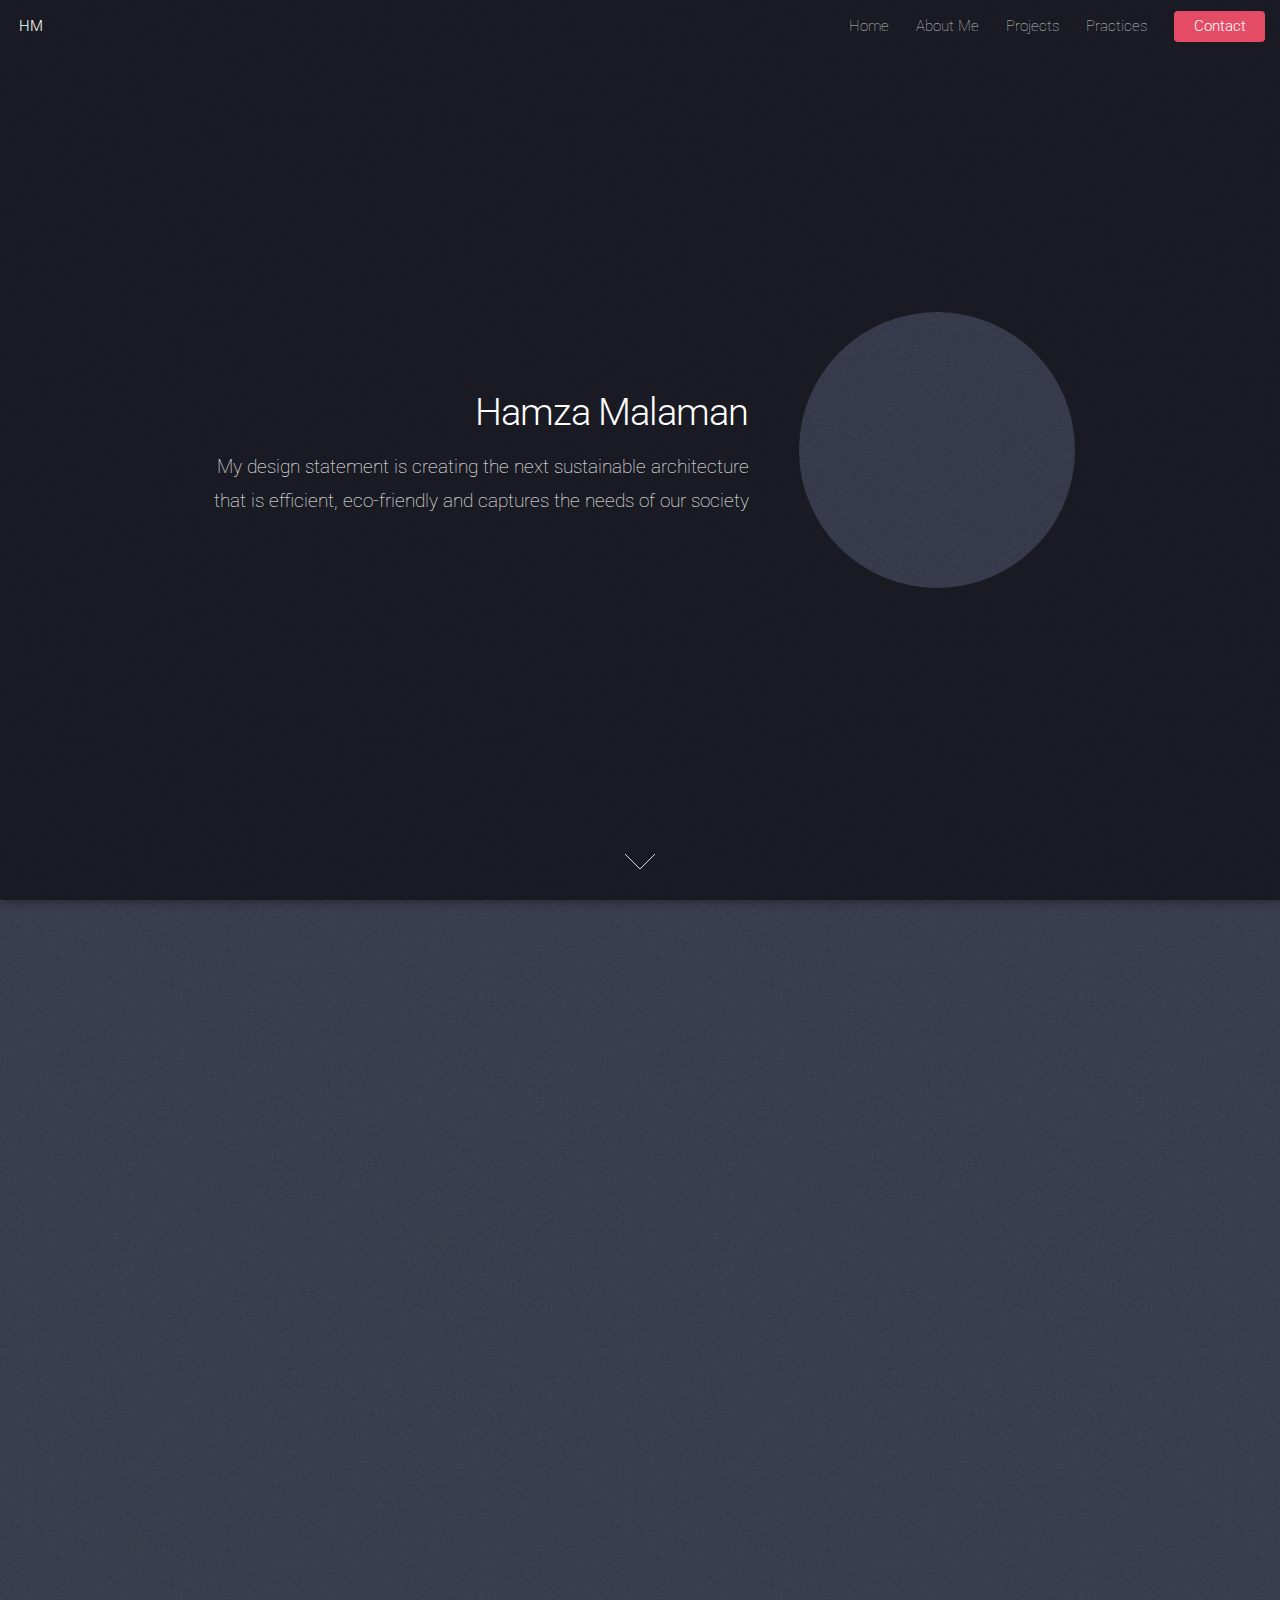
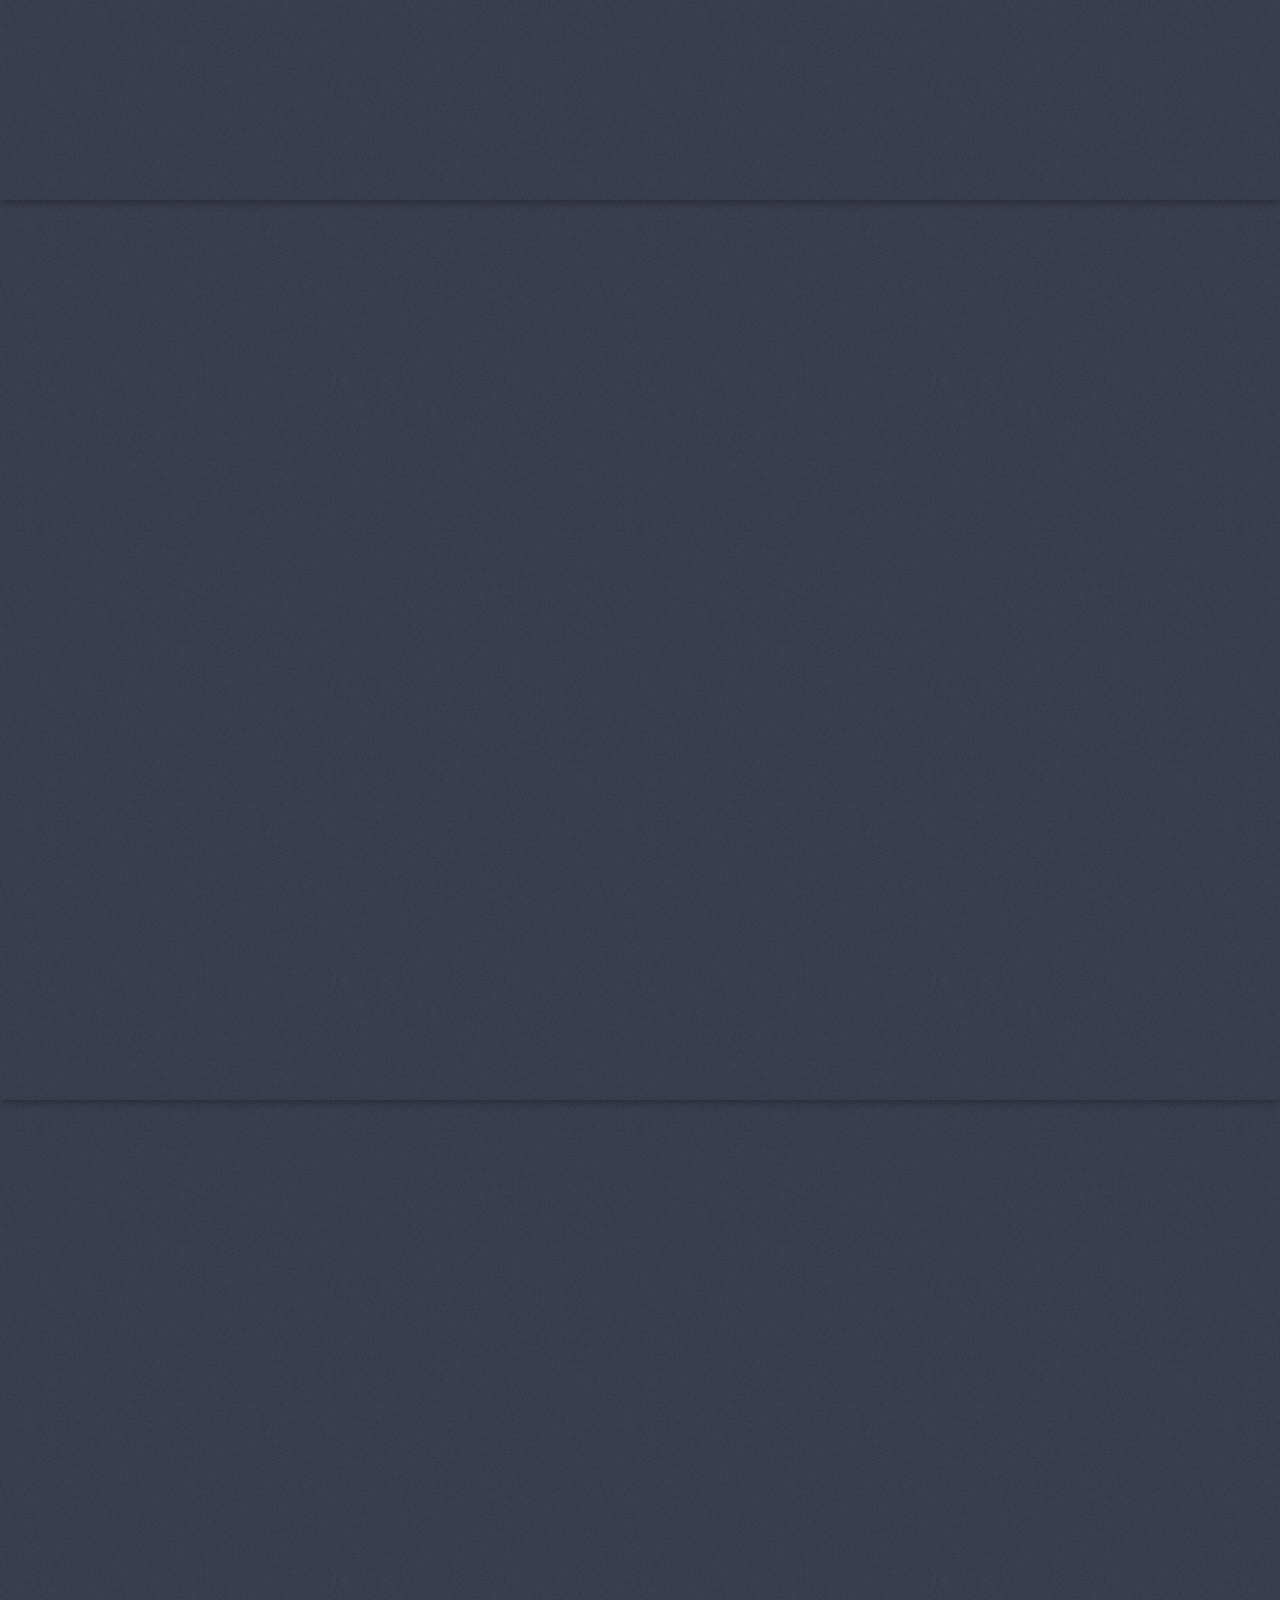
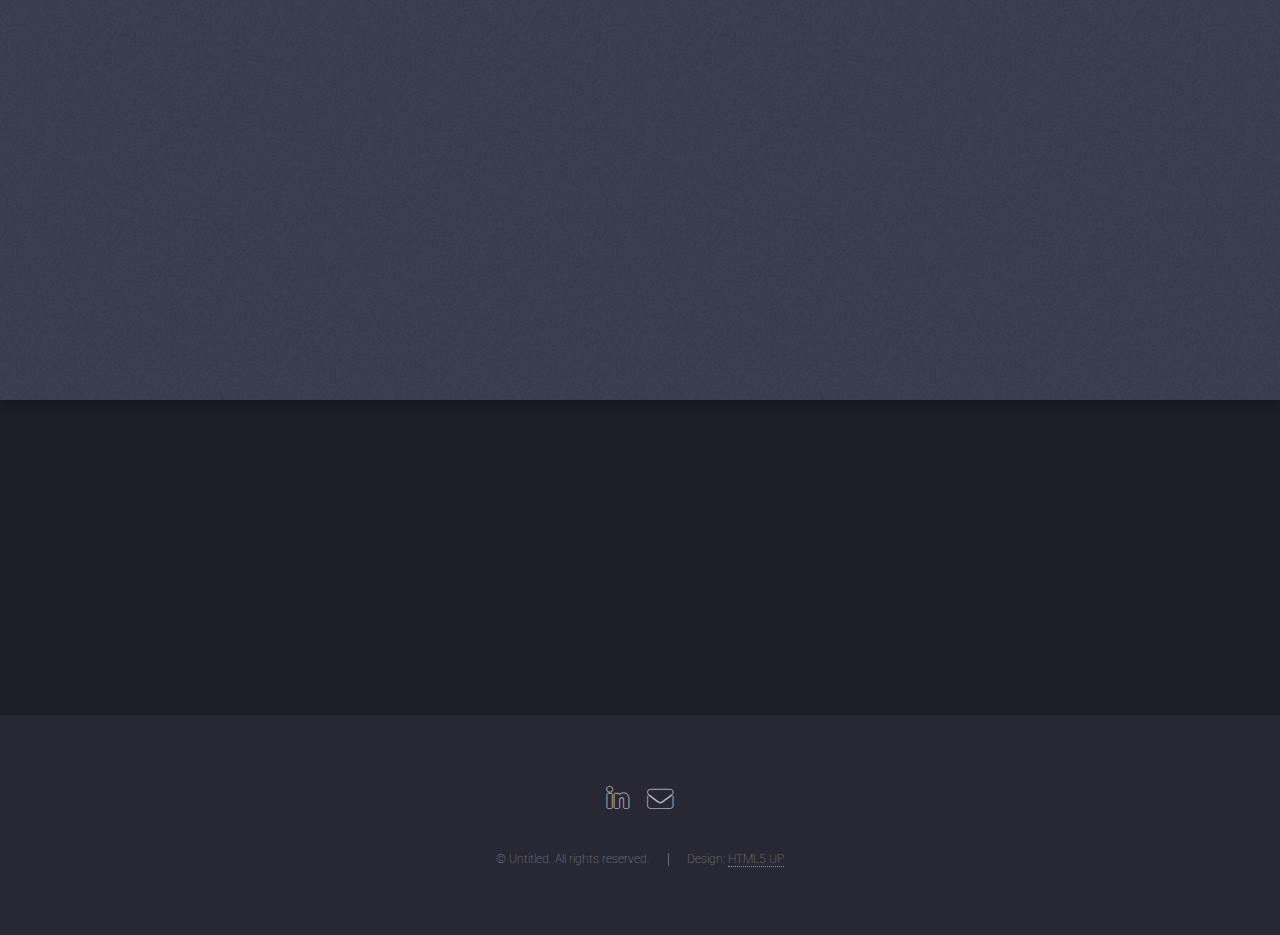
==== index.html @ 38d850c9 "Update index.html" ====
<!DOCTYPE HTML>
<!--
	Landed by HTML5 UP
	html5up.net | @ajlkn
	Free for personal and commercial use under the CCA 3.0 license (html5up.net/license)
-->
<html>
	<head>
		<title>Hamza Malaman Portfolio</title>
		<meta charset="utf-8" />
		<meta name="viewport" content="width=device-width, initial-scale=1, user-scalable=no" />
		<link rel="stylesheet" href="assets/css/main.css" />
		<noscript><link rel="stylesheet" href="assets/css/noscript.css" /></noscript>
	</head>
	<body class="is-preload landing">
		<div id="page-wrapper">

			<!-- Header -->
				<header id="header">
					<h1 id="logo"><a href="index.html">HM</</a></h1>
					<nav id="nav">
						<ul>
							<li><a href="index.html">Home</a></li>
							<li><a href="aboutme.html">About Me</a></li>
							<li>
								<a href="projects.html">Projects</a>
								<ul>
									<li><a href="left-sidebar.html">Zibi - Albert Island</a></li>
									<li><a href="right-sidebar.html">NCC - Farm house</a></li>
									<li><a href="no-sidebar.html">Sable Island - Retrofit</a></li>
								</ul>
							</li>
							<li>
								<a href="#three">Practices</a>
								<ul>
									<li>
										<a href="Visualisation">3D-Visualisation</a>
										<ul>
											<li><a href="#">Option 1</a></li>
											<li><a href="#">Option 2</a></li>
											<li><a href="#">Option 3</a></li>
											<li><a href="#">Option 4</a></li>
										</ul>
									</li>
									<li><a href="Scheduling">4D-Scheduling</a></li>
									<li><a href="Estimating">5D-Estimating</a></li>
									<li><a href="Sustainability">6D-Sustainability</a></li>
									<li><a href="Asset Management">7D-Asset Management</a></li>
								</ul>
							</li>
							<li><a href="#" class="button primary">Contact</a></li>
						</ul>
					</nav>
				</header>

			<!-- Banner -->
				<section id="banner">
					<span class="image"><img src="images/johnson-wang-unsplash.jpg" alt="" /></span>
					<div class="content">
						<header>
							<h2>Hamza Malaman</h2>
							<p>My design statement is creating the next sustainable architecture <br /> that is efficient, eco-friendly and captures the needs of our society</p>
						</header>
						<span class="image"><img src="images/home/johnson-wang-unsplash.jpg" alt="" /></span>
					</div>
					<a href="#one" class="goto-next scrolly">Next</a>
				</section>

			<!-- One -->
				<section id="one" class="spotlight style1 bottom">
					<span class="image fit main"><img src="images/home/lee-campbell.jpg" alt="" /></span>
					<div class="content">
						<div class="container">
							<div class="row">
								<div class="col-4 col-12-medium">
									<header>
										<h2>About Me</h2>
									</header>
								</div>
								<div class="col-4 col-12-medium">
									<p align="justify">My passion and creativity over the past five years taught me to discover much about the design process and architecture. I learned some of these abilities from architecture, such as solving problems, thinking through details, and design.
									</p>
								</div>
								<div class="col-4 col-12-medium">
									<p align="justify">My objectives are to obtain a position where I can use my skills to build experience, provide assistance, and use my interpersonal skills for the advancement of communication.
									</p>
									<ul class="actions">
									<li><a href="aboutme.html" class="button">Learn More</a></li>
									</ul>
								</div>
							</div>
						</div>
					</div>
					<a href="#two" class="goto-next scrolly">Next</a>
				</section>

			<!-- Two -->
				<section id="two" class="spotlight style4 right">
					<span class="image fit main"><img src="images/projects/farmhouse/picture1.jpg" alt="" /></span>
					<div class="content">
						<header>
							<h2>Projects</h2>
						</header>
						<p>This section will have academic and professional projects<br >

						Zibi - Albert Island / 
						NCC - Farm house / 
						Sable Island - Retrofit
						</p>
						<ul class="actions">
							<li><a href="projects.html" class="button">Learn More</a></li>
						</ul>
					</div>
					<a href="#three" class="goto-next scrolly">Next</a>
				</section>

			<!-- Three -->
				<section id="three" class="spotlight style3 left">
					<span class="image fit main bottom"><img src="images/projects/zibiproject/16.jpg" alt="" /></span>
					<div class="content">
						<header>
							<h2>Practices</h2>
							<p>Many different programs have data transfer eachother, the point is to know which data works with which software</p>
						</header>
						<p>In the practise section, you can find the exercise that i gained my ability for construction industry</p>
						<ul class="actions">
							<li><a href="practise.html" class="button">Learn More</a></li>
						</ul>
					</div>
					<a href="#four" class="goto-next scrolly">Next</a>
				</section>

			<!-- Four -->
				<section id="four" class="wrapper style1 special fade-up">
					<div class="container">
						<header class="major">
							<h2>Contact</h2>
							<p>Please keep in touch with me if you have any question or comment</p>
					</div>
				</section>

			<!-- Footer -->
				<footer id="footer">
					<ul class="icons">
						<li><a href="https://ca.linkedin.com/in/hamzamalaman" class="icon brands alt fa-linkedin-in"><span class="label">LinkedIn</span></a></li>
						<li><a href="#" class="icon solid alt fa-envelope"><span class="label">Email</span></a></li>
					</ul>
					<ul class="copyright">
						<li>&copy; Untitled. All rights reserved.</li><li>Design: <a href="http://html5up.net">HTML5 UP</a></li>
					</ul>
				</footer>

		</div>

		<!-- Scripts -->
			<script src="assets/js/jquery.min.js"></script>
			<script src="assets/js/jquery.scrolly.min.js"></script>
			<script src="assets/js/jquery.dropotron.min.js"></script>
			<script src="assets/js/jquery.scrollex.min.js"></script>
			<script src="assets/js/browser.min.js"></script>
			<script src="assets/js/breakpoints.min.js"></script>
			<script src="assets/js/util.js"></script>
			<script src="assets/js/main.js"></script>

	</body>
</html>
---- assets/css/main.css ----
@import url("fontawesome-all.min.css");
@import url("https://fonts.googleapis.com/css?family=Roboto:100,300,100italic,300italic");

/*
	Landed by HTML5 UP
	html5up.net | @ajlkn
	Free for personal and commercial use under the CCA 3.0 license (html5up.net/license)
*/

html, body, div, span, applet, object,
iframe, h1, h2, h3, h4, h5, h6, p, blockquote,
pre, a, abbr, acronym, address, big, cite,
code, del, dfn, em, img, ins, kbd, q, s, samp,
small, strike, strong, sub, sup, tt, var, b,
u, i, center, dl, dt, dd, ol, ul, li, fieldset,
form, label, legend, table, caption, tbody,
tfoot, thead, tr, th, td, article, aside,
canvas, details, embed, figure, figcaption,
footer, header, hgroup, menu, nav, output, ruby,
section, summary, time, mark, audio, video {
	margin: 0;
	padding: 0;
	border: 0;
	font-size: 100%;
	font: inherit;
	vertical-align: baseline;}

article, aside, details, figcaption, figure,
footer, header, hgroup, menu, nav, section {
	display: block;}

body {
	line-height: 1;
}

ol, ul {
	list-style: none;
}

blockquote, q {
	quotes: none;
}

	blockquote:before, blockquote:after, q:before, q:after {
		content: '';
		content: none;
	}

table {
	border-collapse: collapse;
	border-spacing: 0;
}

body {
	-webkit-text-size-adjust: none;
}

mark {
	background-color: transparent;
	color: inherit;
}

input::-moz-focus-inner {
	border: 0;
	padding: 0;
}

input, select, textarea {
	-moz-appearance: none;
	-webkit-appearance: none;
	-ms-appearance: none;
	appearance: none;
}

/* Basic */

	html {
		box-sizing: border-box;
	}

	*, *:before, *:after {
		box-sizing: inherit;
	}

	html, body {
		background: #1c1d26;
	}

	body.is-preload *, body.is-preload *:before, body.is-preload *:after {
		-moz-animation: none !important;
		-webkit-animation: none !important;
		-ms-animation: none !important;
		animation: none !important;
		-moz-transition: none !important;
		-webkit-transition: none !important;
		-ms-transition: none !important;
		transition: none !important;
	}

	body, input, select, textarea {
		color: rgba(255, 255, 255, 0.75);
		font-family: "Roboto", Helvetica, sans-serif;
		font-size: 15pt;
		font-weight: 100;
		line-height: 1.75em;
	}

	a {
		-moz-transition: border-color 0.2s ease-in-out, color 0.2s ease-in-out;
		-webkit-transition: border-color 0.2s ease-in-out, color 0.2s ease-in-out;
		-ms-transition: border-color 0.2s ease-in-out, color 0.2s ease-in-out;
		transition: border-color 0.2s ease-in-out, color 0.2s ease-in-out;
		border-bottom: dotted 1px;
		color: #e44c65;
		text-decoration: none;
	}

		a:hover {
			color: #e44c65 !important;
			border-bottom-color: transparent;
		}

	strong, b {
		color: #ffffff;
		font-weight: 300;
	}

	em, i {
		font-style: italic;
	}

	p {
		margin: 0 0 2em 0;
	}

	h1, h2, h3, h4, h5, h6 {
		color: #ffffff;
		font-weight: 300;
		line-height: 1em;
		margin: 0 0 1em 0;
	}

		h1 a, h2 a, h3 a, h4 a, h5 a, h6 a {
			color: inherit;
			border: 0;
		}

	h2 {
		font-size: 2em;
		line-height: 1.5em;
		letter-spacing: -0.025em;
	}

	h3 {
		font-size: 1.35em;
		line-height: 1.5em;
	}

	h4 {
		font-size: 1.1em;
		line-height: 1.5em;
	}

	h5 {
		font-size: 0.9em;
		line-height: 1.5em;
	}

	h6 {
		font-size: 0.7em;
		line-height: 1.5em;
	}

	sub {
		font-size: 0.8em;
		position: relative;
		top: 0.5em;
	}

	sup {
		font-size: 0.8em;
		position: relative;
		top: -0.5em;
	}

	hr {
		border: 0;
		border-bottom: solid 1px rgba(255, 255, 255, 0.3);
		margin: 3em 0;
	}

		hr.major {
			margin: 4em 0;
		}

	blockquote {
		border-left: solid 4px rgba(255, 255, 255, 0.3);
		font-style: italic;
		margin: 0 0 2em 0;
		padding: 0.5em 0 0.5em 2em;
	}

	code {
		background: rgba(255, 255, 255, 0.075);
		border-radius: 4px;
		font-family: "Courier New", monospace;
		font-size: 0.9em;
		margin: 0 0.25em;
		padding: 0.25em 0.65em;
	}

	pre {
		-webkit-overflow-scrolling: touch;
		font-family: "Courier New", monospace;
		font-size: 0.9em;
		margin: 0 0 2em 0;
	}

		pre code {
			display: block;
			line-height: 1.75em;
			padding: 1em 1.5em;
			overflow-x: auto;
		}

	.align-left {
		text-align: left;
	}

	.align-center {
		text-align: center;
	}

	.align-right {
		text-align: right;
	}

/* Loader */

	@-moz-keyframes spinner-show {
		0% {
			opacity: 0;
		}

		100% {
			opacity: 1;
		}
	}

	@-webkit-keyframes spinner-show {
		0% {
			opacity: 0;
		}

		100% {
			opacity: 1;
		}
	}

	@-ms-keyframes spinner-show {
		0% {
			opacity: 0;
		}

		100% {
			opacity: 1;
		}
	}

	@keyframes spinner-show {
		0% {
			opacity: 0;
		}

		100% {
			opacity: 1;
		}
	}

	@-moz-keyframes spinner-hide {
		0% {
			color: rgba(255, 255, 255, 0.15);
			z-index: 100001;
			-moz-transform: scale(1) rotate(0deg);
			-webkit-transform: scale(1) rotate(0deg);
			-ms-transform: scale(1) rotate(0deg);
			transform: scale(1) rotate(0deg);
		}

		99% {
			color: #1c1d26;
			z-index: 100001;
			-moz-transform: scale(0.5) rotate(360deg);
			-webkit-transform: scale(0.5) rotate(360deg);
			-ms-transform: scale(0.5) rotate(360deg);
			transform: scale(0.5) rotate(360deg);
		}

		100% {
			color: #1c1d26;
			z-index: -1;
			-moz-transform: scale(0.5) rotate(360deg);
			-webkit-transform: scale(0.5) rotate(360deg);
			-ms-transform: scale(0.5) rotate(360deg);
			transform: scale(0.5) rotate(360deg);
		}
	}

	@-webkit-keyframes spinner-hide {
		0% {
			color: rgba(255, 255, 255, 0.15);
			z-index: 100001;
			-moz-transform: scale(1) rotate(0deg);
			-webkit-transform: scale(1) rotate(0deg);
			-ms-transform: scale(1) rotate(0deg);
			transform: scale(1) rotate(0deg);
		}

		99% {
			color: #1c1d26;
			z-index: 100001;
			-moz-transform: scale(0.5) rotate(360deg);
			-webkit-transform: scale(0.5) rotate(360deg);
			-ms-transform: scale(0.5) rotate(360deg);
			transform: scale(0.5) rotate(360deg);
		}

		100% {
			color: #1c1d26;
			z-index: -1;
			-moz-transform: scale(0.5) rotate(360deg);
			-webkit-transform: scale(0.5) rotate(360deg);
			-ms-transform: scale(0.5) rotate(360deg);
			transform: scale(0.5) rotate(360deg);
		}
	}

	@-ms-keyframes spinner-hide {
		0% {
			color: rgba(255, 255, 255, 0.15);
			z-index: 100001;
			-moz-transform: scale(1) rotate(0deg);
			-webkit-transform: scale(1) rotate(0deg);
			-ms-transform: scale(1) rotate(0deg);
			transform: scale(1) rotate(0deg);
		}

		99% {
			color: #1c1d26;
			z-index: 100001;
			-moz-transform: scale(0.5) rotate(360deg);
			-webkit-transform: scale(0.5) rotate(360deg);
			-ms-transform: scale(0.5) rotate(360deg);
			transform: scale(0.5) rotate(360deg);
		}

		100% {
			color: #1c1d26;
			z-index: -1;
			-moz-transform: scale(0.5) rotate(360deg);
			-webkit-transform: scale(0.5) rotate(360deg);
			-ms-transform: scale(0.5) rotate(360deg);
			transform: scale(0.5) rotate(360deg);
		}
	}

	@keyframes spinner-hide {
		0% {
			color: rgba(255, 255, 255, 0.15);
			z-index: 100001;
			-moz-transform: scale(1) rotate(0deg);
			-webkit-transform: scale(1) rotate(0deg);
			-ms-transform: scale(1) rotate(0deg);
			transform: scale(1) rotate(0deg);
		}

		99% {
			color: #1c1d26;
			z-index: 100001;
			-moz-transform: scale(0.5) rotate(360deg);
			-webkit-transform: scale(0.5) rotate(360deg);
			-ms-transform: scale(0.5) rotate(360deg);
			transform: scale(0.5) rotate(360deg);
		}

		100% {
			color: #1c1d26;
			z-index: -1;
			-moz-transform: scale(0.5) rotate(360deg);
			-webkit-transform: scale(0.5) rotate(360deg);
			-ms-transform: scale(0.5) rotate(360deg);
			transform: scale(0.5) rotate(360deg);
		}
	}

	@-moz-keyframes spinner-rotate {
		0% {
			-moz-transform: scale(1) rotate(0deg);
			-webkit-transform: scale(1) rotate(0deg);
			-ms-transform: scale(1) rotate(0deg);
			transform: scale(1) rotate(0deg);
		}

		100% {
			-moz-transform: scale(1) rotate(360deg);
			-webkit-transform: scale(1) rotate(360deg);
			-ms-transform: scale(1) rotate(360deg);
			transform: scale(1) rotate(360deg);
		}
	}

	@-webkit-keyframes spinner-rotate {
		0% {
			-moz-transform: scale(1) rotate(0deg);
			-webkit-transform: scale(1) rotate(0deg);
			-ms-transform: scale(1) rotate(0deg);
			transform: scale(1) rotate(0deg);
		}

		100% {
			-moz-transform: scale(1) rotate(360deg);
			-webkit-transform: scale(1) rotate(360deg);
			-ms-transform: scale(1) rotate(360deg);
			transform: scale(1) rotate(360deg);
		}
	}

	@-ms-keyframes spinner-rotate {
		0% {
			-moz-transform: scale(1) rotate(0deg);
			-webkit-transform: scale(1) rotate(0deg);
			-ms-transform: scale(1) rotate(0deg);
			transform: scale(1) rotate(0deg);
		}

		100% {
			-moz-transform: scale(1) rotate(360deg);
			-webkit-transform: scale(1) rotate(360deg);
			-ms-transform: scale(1) rotate(360deg);
			transform: scale(1) rotate(360deg);
		}
	}

	@keyframes spinner-rotate {
		0% {
			-moz-transform: scale(1) rotate(0deg);
			-webkit-transform: scale(1) rotate(0deg);
			-ms-transform: scale(1) rotate(0deg);
			transform: scale(1) rotate(0deg);
		}

		100% {
			-moz-transform: scale(1) rotate(360deg);
			-webkit-transform: scale(1) rotate(360deg);
			-ms-transform: scale(1) rotate(360deg);
			transform: scale(1) rotate(360deg);
		}
	}

	@-moz-keyframes overlay-hide {
		0% {
			opacity: 1;
			z-index: 100000;
		}

		15% {
			opacity: 1;
			z-index: 100000;
		}

		99% {
			opacity: 0;
			z-index: 100000;
		}

		100% {
			opacity: 0;
			z-index: -1;
		}
	}

	@-webkit-keyframes overlay-hide {
		0% {
			opacity: 1;
			z-index: 100000;
		}

		15% {
			opacity: 1;
			z-index: 100000;
		}

		99% {
			opacity: 0;
			z-index: 100000;
		}

		100% {
			opacity: 0;
			z-index: -1;
		}
	}

	@-ms-keyframes overlay-hide {
		0% {
			opacity: 1;
			z-index: 100000;
		}

		15% {
			opacity: 1;
			z-index: 100000;
		}

		99% {
			opacity: 0;
			z-index: 100000;
		}

		100% {
			opacity: 0;
			z-index: -1;
		}
	}

	@keyframes overlay-hide {
		0% {
			opacity: 1;
			z-index: 100000;
		}

		15% {
			opacity: 1;
			z-index: 100000;
		}

		99% {
			opacity: 0;
			z-index: 100000;
		}

		100% {
			opacity: 0;
			z-index: -1;
		}
	}

	body.landing {
		text-decoration: none;
	}

		body.landing:before {
			-moz-osx-font-smoothing: grayscale;
			-webkit-font-smoothing: antialiased;
			display: inline-block;
			font-style: normal;
			font-variant: normal;
			text-rendering: auto;
			line-height: 1;
			text-transform: none !important;
			font-family: 'Font Awesome 5 Free';
			font-weight: 900;
		}

		body.landing:before {
			-moz-animation: spinner-show 1.5s 1 0.25s ease forwards, spinner-hide 0.25s ease-in-out forwards !important;
			-webkit-animation: spinner-show 1.5s 1 0.25s ease forwards, spinner-hide 0.25s ease-in-out forwards !important;
			-ms-animation: spinner-show 1.5s 1 0.25s ease forwards, spinner-hide 0.25s ease-in-out forwards !important;
			animation: spinner-show 1.5s 1 0.25s ease forwards, spinner-hide 0.25s ease-in-out forwards !important;
			-moz-transform-origin: 50% 50%;
			-webkit-transform-origin: 50% 50%;
			-ms-transform-origin: 50% 50%;
			transform-origin: 50% 50%;
			color: rgba(255, 255, 255, 0.15);
			content: '\f1ce';
			cursor: default;
			display: block;
			font-size: 2em;
			height: 2em;
			left: 50%;
			line-height: 2em;
			margin: -1em 0 0 -1em;
			opacity: 0;
			position: fixed;
			text-align: center;
			top: 50%;
			width: 2em;
			z-index: -1;
		}

		body.landing:after {
			-moz-animation: overlay-hide 1.5s ease-in forwards !important;
			-webkit-animation: overlay-hide 1.5s ease-in forwards !important;
			-ms-animation: overlay-hide 1.5s ease-in forwards !important;
			animation: overlay-hide 1.5s ease-in forwards !important;
			background: #1c1d26;
			content: '';
			display: block;
			height: 100%;
			left: 0;
			opacity: 0;
			position: fixed;
			top: 0;
			width: 100%;
			z-index: -1;
		}

		body.landing.is-preload:before {
			-moz-animation: spinner-show 1.5s 1 0.25s ease forwards, spinner-rotate 0.75s infinite linear !important;
			-webkit-animation: spinner-show 1.5s 1 0.25s ease forwards, spinner-rotate 0.75s infinite linear !important;
			-ms-animation: spinner-show 1.5s 1 0.25s ease forwards, spinner-rotate 0.75s infinite linear !important;
			animation: spinner-show 1.5s 1 0.25s ease forwards, spinner-rotate 0.75s infinite linear !important;
			z-index: 100001;
		}

		body.landing.is-preload:after {
			-moz-animation: none !important;
			-webkit-animation: none !important;
			-ms-animation: none !important;
			animation: none !important;
			opacity: 1;
			z-index: 100000;
		}

	@media (-webkit-min-device-pixel-ratio: 2) {

		body.landing:before {
			line-height: 2.025em;
		}

	}

/* Container */

	.container {
		margin: 0 auto;
		max-width: calc(100% - 4em);
		width: 70em;
	}

		.container.xsmall {
			width: 17.5em;
		}

		.container.small {
			width: 35em;
		}

		.container.medium {
			width: 52.5em;
		}

		.container.large {
			width: 87.5em;
		}

		.container.xlarge {
			width: 105em;
		}

		.container.max {
			width: 100%;
		}

		@media screen and (max-width: 1280px) {

			.container {
				width: 90%;
				max-width: 100%;
			}

		}

		@media screen and (max-width: 980px) {

			.container {
				width: 100% !important;
			}

		}

/* Row */

	.row {
		display: flex;
		flex-wrap: wrap;
		box-sizing: border-box;
		align-items: stretch;
	}

		.row > * {
			box-sizing: border-box;
		}

		.row.gtr-uniform > * > :last-child {
			margin-bottom: 0;
		}

		.row.aln-left {
			justify-content: flex-start;
		}

		.row.aln-center {
			justify-content: center;
		}

		.row.aln-right {
			justify-content: flex-end;
		}

		.row.aln-top {
			align-items: flex-start;
		}

		.row.aln-middle {
			align-items: center;
		}

		.row.aln-bottom {
			align-items: flex-end;
		}

		.row > .imp {
			order: -1;
		}

		.row > .col-1 {
			width: 8.33333%;
		}

		.row > .off-1 {
			margin-left: 8.33333%;
		}

		.row > .col-2 {
			width: 16.66667%;
		}

		.row > .off-2 {
			margin-left: 16.66667%;
		}

		.row > .col-3 {
			width: 25%;
		}

		.row > .off-3 {
			margin-left: 25%;
		}

		.row > .col-4 {
			width: 33.33333%;
		}

		.row > .off-4 {
			margin-left: 33.33333%;
		}

		.row > .col-5 {
			width: 41.66667%;
		}

		.row > .off-5 {
			margin-left: 41.66667%;
		}

		.row > .col-6 {
			width: 50%;
		}

		.row > .off-6 {
			margin-left: 50%;
		}

		.row > .col-7 {
			width: 58.33333%;
		}

		.row > .off-7 {
			margin-left: 58.33333%;
		}

		.row > .col-8 {
			width: 66.66667%;
		}

		.row > .off-8 {
			margin-left: 66.66667%;
		}

		.row > .col-9 {
			width: 75%;
		}

		.row > .off-9 {
			margin-left: 75%;
		}

		.row > .col-10 {
			width: 83.33333%;
		}

		.row > .off-10 {
			margin-left: 83.33333%;
		}

		.row > .col-11 {
			width: 91.66667%;
		}

		.row > .off-11 {
			margin-left: 91.66667%;
		}

		.row > .col-12 {
			width: 100%;
		}

		.row > .off-12 {
			margin-left: 100%;
		}

		.row.gtr-0 {
			margin-top: 0;
			margin-left: 0em;
		}

			.row.gtr-0 > * {
				padding: 0 0 0 0em;
			}

			.row.gtr-0.gtr-uniform {
				margin-top: 0em;
			}

				.row.gtr-0.gtr-uniform > * {
					padding-top: 0em;
				}

		.row.gtr-25 {
			margin-top: 0;
			margin-left: -0.625em;
		}

			.row.gtr-25 > * {
				padding: 0 0 0 0.625em;
			}

			.row.gtr-25.gtr-uniform {
				margin-top: -0.625em;
			}

				.row.gtr-25.gtr-uniform > * {
					padding-top: 0.625em;
				}

		.row.gtr-50 {
			margin-top: 0;
			margin-left: -1.25em;
		}

			.row.gtr-50 > * {
				padding: 0 0 0 1.25em;
			}

			.row.gtr-50.gtr-uniform {
				margin-top: -1.25em;
			}

				.row.gtr-50.gtr-uniform > * {
					padding-top: 1.25em;
				}

		.row {
			margin-top: 0;
			margin-left: -2.5em;
		}

			.row > * {
				padding: 0 0 0 2.5em;
			}

			.row.gtr-uniform {
				margin-top: -2.5em;
			}

				.row.gtr-uniform > * {
					padding-top: 2.5em;
				}

		.row.gtr-150 {
			margin-top: 0;
			margin-left: -3.75em;
		}

			.row.gtr-150 > * {
				padding: 0 0 0 3.75em;
			}

			.row.gtr-150.gtr-uniform {
				margin-top: -3.75em;
			}

				.row.gtr-150.gtr-uniform > * {
					padding-top: 3.75em;
				}

		.row.gtr-200 {
			margin-top: 0;
			margin-left: -5em;
		}

			.row.gtr-200 > * {
				padding: 0 0 0 5em;
			}

			.row.gtr-200.gtr-uniform {
				margin-top: -5em;
			}

				.row.gtr-200.gtr-uniform > * {
					padding-top: 5em;
				}

		@media screen and (max-width: 1680px) {

			.row {
				display: flex;
				flex-wrap: wrap;
				box-sizing: border-box;
				align-items: stretch;
			}

				.row > * {
					box-sizing: border-box;
				}

				.row.gtr-uniform > * > :last-child {
					margin-bottom: 0;
				}

				.row.aln-left {
					justify-content: flex-start;
				}

				.row.aln-center {
					justify-content: center;
				}

				.row.aln-right {
					justify-content: flex-end;
				}

				.row.aln-top {
					align-items: flex-start;
				}

				.row.aln-middle {
					align-items: center;
				}

				.row.aln-bottom {
					align-items: flex-end;
				}

				.row > .imp-xlarge {
					order: -1;
				}

				.row > .col-1-xlarge {
					width: 8.33333%;
				}

				.row > .off-1-xlarge {
					margin-left: 8.33333%;
				}

				.row > .col-2-xlarge {
					width: 16.66667%;
				}

				.row > .off-2-xlarge {
					margin-left: 16.66667%;
				}

				.row > .col-3-xlarge {
					width: 25%;
				}

				.row > .off-3-xlarge {
					margin-left: 25%;
				}

				.row > .col-4-xlarge {
					width: 33.33333%;
				}

				.row > .off-4-xlarge {
					margin-left: 33.33333%;
				}

				.row > .col-5-xlarge {
					width: 41.66667%;
				}

				.row > .off-5-xlarge {
					margin-left: 41.66667%;
				}

				.row > .col-6-xlarge {
					width: 50%;
				}

				.row > .off-6-xlarge {
					margin-left: 50%;
				}

				.row > .col-7-xlarge {
					width: 58.33333%;
				}

				.row > .off-7-xlarge {
					margin-left: 58.33333%;
				}

				.row > .col-8-xlarge {
					width: 66.66667%;
				}

				.row > .off-8-xlarge {
					margin-left: 66.66667%;
				}

				.row > .col-9-xlarge {
					width: 75%;
				}

				.row > .off-9-xlarge {
					margin-left: 75%;
				}

				.row > .col-10-xlarge {
					width: 83.33333%;
				}

				.row > .off-10-xlarge {
					margin-left: 83.33333%;
				}

				.row > .col-11-xlarge {
					width: 91.66667%;
				}

				.row > .off-11-xlarge {
					margin-left: 91.66667%;
				}

				.row > .col-12-xlarge {
					width: 100%;
				}

				.row > .off-12-xlarge {
					margin-left: 100%;
				}

				.row.gtr-0 {
					margin-top: 0;
					margin-left: 0em;
				}

					.row.gtr-0 > * {
						padding: 0 0 0 0em;
					}

					.row.gtr-0.gtr-uniform {
						margin-top: 0em;
					}

						.row.gtr-0.gtr-uniform > * {
							padding-top: 0em;
						}

				.row.gtr-25 {
					margin-top: 0;
					margin-left: -0.625em;
				}

					.row.gtr-25 > * {
						padding: 0 0 0 0.625em;
					}

					.row.gtr-25.gtr-uniform {
						margin-top: -0.625em;
					}

						.row.gtr-25.gtr-uniform > * {
							padding-top: 0.625em;
						}

				.row.gtr-50 {
					margin-top: 0;
					margin-left: -1.25em;
				}

					.row.gtr-50 > * {
						padding: 0 0 0 1.25em;
					}

					.row.gtr-50.gtr-uniform {
						margin-top: -1.25em;
					}

						.row.gtr-50.gtr-uniform > * {
							padding-top: 1.25em;
						}

				.row {
					margin-top: 0;
					margin-left: -2.5em;
				}

					.row > * {
						padding: 0 0 0 2.5em;
					}

					.row.gtr-uniform {
						margin-top: -2.5em;
					}

						.row.gtr-uniform > * {
							padding-top: 2.5em;
						}

				.row.gtr-150 {
					margin-top: 0;
					margin-left: -3.75em;
				}

					.row.gtr-150 > * {
						padding: 0 0 0 3.75em;
					}

					.row.gtr-150.gtr-uniform {
						margin-top: -3.75em;
					}

						.row.gtr-150.gtr-uniform > * {
							padding-top: 3.75em;
						}

				.row.gtr-200 {
					margin-top: 0;
					margin-left: -5em;
				}

					.row.gtr-200 > * {
						padding: 0 0 0 5em;
					}

					.row.gtr-200.gtr-uniform {
						margin-top: -5em;
					}

						.row.gtr-200.gtr-uniform > * {
							padding-top: 5em;
						}

		}

		@media screen and (max-width: 1280px) {

			.row {
				display: flex;
				flex-wrap: wrap;
				box-sizing: border-box;
				align-items: stretch;
			}

				.row > * {
					box-sizing: border-box;
				}

				.row.gtr-uniform > * > :last-child {
					margin-bottom: 0;
				}

				.row.aln-left {
					justify-content: flex-start;
				}

				.row.aln-center {
					justify-content: center;
				}

				.row.aln-right {
					justify-content: flex-end;
				}

				.row.aln-top {
					align-items: flex-start;
				}

				.row.aln-middle {
					align-items: center;
				}

				.row.aln-bottom {
					align-items: flex-end;
				}

				.row > .imp-large {
					order: -1;
				}

				.row > .col-1-large {
					width: 8.33333%;
				}

				.row > .off-1-large {
					margin-left: 8.33333%;
				}

				.row > .col-2-large {
					width: 16.66667%;
				}

				.row > .off-2-large {
					margin-left: 16.66667%;
				}

				.row > .col-3-large {
					width: 25%;
				}

				.row > .off-3-large {
					margin-left: 25%;
				}

				.row > .col-4-large {
					width: 33.33333%;
				}

				.row > .off-4-large {
					margin-left: 33.33333%;
				}

				.row > .col-5-large {
					width: 41.66667%;
				}

				.row > .off-5-large {
					margin-left: 41.66667%;
				}

				.row > .col-6-large {
					width: 50%;
				}

				.row > .off-6-large {
					margin-left: 50%;
				}

				.row > .col-7-large {
					width: 58.33333%;
				}

				.row > .off-7-large {
					margin-left: 58.33333%;
				}

				.row > .col-8-large {
					width: 66.66667%;
				}

				.row > .off-8-large {
					margin-left: 66.66667%;
				}

				.row > .col-9-large {
					width: 75%;
				}

				.row > .off-9-large {
					margin-left: 75%;
				}

				.row > .col-10-large {
					width: 83.33333%;
				}

				.row > .off-10-large {
					margin-left: 83.33333%;
				}

				.row > .col-11-large {
					width: 91.66667%;
				}

				.row > .off-11-large {
					margin-left: 91.66667%;
				}

				.row > .col-12-large {
					width: 100%;
				}

				.row > .off-12-large {
					margin-left: 100%;
				}

				.row.gtr-0 {
					margin-top: 0;
					margin-left: 0em;
				}

					.row.gtr-0 > * {
						padding: 0 0 0 0em;
					}

					.row.gtr-0.gtr-uniform {
						margin-top: 0em;
					}

						.row.gtr-0.gtr-uniform > * {
							padding-top: 0em;
						}

				.row.gtr-25 {
					margin-top: 0;
					margin-left: -0.625em;
				}

					.row.gtr-25 > * {
						padding: 0 0 0 0.625em;
					}

					.row.gtr-25.gtr-uniform {
						margin-top: -0.625em;
					}

						.row.gtr-25.gtr-uniform > * {
							padding-top: 0.625em;
						}

				.row.gtr-50 {
					margin-top: 0;
					margin-left: -1.25em;
				}

					.row.gtr-50 > * {
						padding: 0 0 0 1.25em;
					}

					.row.gtr-50.gtr-uniform {
						margin-top: -1.25em;
					}

						.row.gtr-50.gtr-uniform > * {
							padding-top: 1.25em;
						}

				.row {
					margin-top: 0;
					margin-left: -2.5em;
				}

					.row > * {
						padding: 0 0 0 2.5em;
					}

					.row.gtr-uniform {
						margin-top: -2.5em;
					}

						.row.gtr-uniform > * {
							padding-top: 2.5em;
						}

				.row.gtr-150 {
					margin-top: 0;
					margin-left: -3.75em;
				}

					.row.gtr-150 > * {
						padding: 0 0 0 3.75em;
					}

					.row.gtr-150.gtr-uniform {
						margin-top: -3.75em;
					}

						.row.gtr-150.gtr-uniform > * {
							padding-top: 3.75em;
						}

				.row.gtr-200 {
					margin-top: 0;
					margin-left: -5em;
				}

					.row.gtr-200 > * {
						padding: 0 0 0 5em;
					}

					.row.gtr-200.gtr-uniform {
						margin-top: -5em;
					}

						.row.gtr-200.gtr-uniform > * {
							padding-top: 5em;
						}

		}

		@media screen and (max-width: 980px) {

			.row {
				display: flex;
				flex-wrap: wrap;
				box-sizing: border-box;
				align-items: stretch;
			}

				.row > * {
					box-sizing: border-box;
				}

				.row.gtr-uniform > * > :last-child {
					margin-bottom: 0;
				}

				.row.aln-left {
					justify-content: flex-start;
				}

				.row.aln-center {
					justify-content: center;
				}

				.row.aln-right {
					justify-content: flex-end;
				}

				.row.aln-top {
					align-items: flex-start;
				}

				.row.aln-middle {
					align-items: center;
				}

				.row.aln-bottom {
					align-items: flex-end;
				}

				.row > .imp-medium {
					order: -1;
				}

				.row > .col-1-medium {
					width: 8.33333%;
				}

				.row > .off-1-medium {
					margin-left: 8.33333%;
				}

				.row > .col-2-medium {
					width: 16.66667%;
				}

				.row > .off-2-medium {
					margin-left: 16.66667%;
				}

				.row > .col-3-medium {
					width: 25%;
				}

				.row > .off-3-medium {
					margin-left: 25%;
				}

				.row > .col-4-medium {
					width: 33.33333%;
				}

				.row > .off-4-medium {
					margin-left: 33.33333%;
				}

				.row > .col-5-medium {
					width: 41.66667%;
				}

				.row > .off-5-medium {
					margin-left: 41.66667%;
				}

				.row > .col-6-medium {
					width: 50%;
				}

				.row > .off-6-medium {
					margin-left: 50%;
				}

				.row > .col-7-medium {
					width: 58.33333%;
				}

				.row > .off-7-medium {
					margin-left: 58.33333%;
				}

				.row > .col-8-medium {
					width: 66.66667%;
				}

				.row > .off-8-medium {
					margin-left: 66.66667%;
				}

				.row > .col-9-medium {
					width: 75%;
				}

				.row > .off-9-medium {
					margin-left: 75%;
				}

				.row > .col-10-medium {
					width: 83.33333%;
				}

				.row > .off-10-medium {
					margin-left: 83.33333%;
				}

				.row > .col-11-medium {
					width: 91.66667%;
				}

				.row > .off-11-medium {
					margin-left: 91.66667%;
				}

				.row > .col-12-medium {
					width: 100%;
				}

				.row > .off-12-medium {
					margin-left: 100%;
				}

				.row.gtr-0 {
					margin-top: 0;
					margin-left: 0em;
				}

					.row.gtr-0 > * {
						padding: 0 0 0 0em;
					}

					.row.gtr-0.gtr-uniform {
						margin-top: 0em;
					}

						.row.gtr-0.gtr-uniform > * {
							padding-top: 0em;
						}

				.row.gtr-25 {
					margin-top: 0;
					margin-left: -0.625em;
				}

					.row.gtr-25 > * {
						padding: 0 0 0 0.625em;
					}

					.row.gtr-25.gtr-uniform {
						margin-top: -0.625em;
					}

						.row.gtr-25.gtr-uniform > * {
							padding-top: 0.625em;
						}

				.row.gtr-50 {
					margin-top: 0;
					margin-left: -1.25em;
				}

					.row.gtr-50 > * {
						padding: 0 0 0 1.25em;
					}

					.row.gtr-50.gtr-uniform {
						margin-top: -1.25em;
					}

						.row.gtr-50.gtr-uniform > * {
							padding-top: 1.25em;
						}

				.row {
					margin-top: 0;
					margin-left: -2.5em;
				}

					.row > * {
						padding: 0 0 0 2.5em;
					}

					.row.gtr-uniform {
						margin-top: -2.5em;
					}

						.row.gtr-uniform > * {
							padding-top: 2.5em;
						}

				.row.gtr-150 {
					margin-top: 0;
					margin-left: -3.75em;
				}

					.row.gtr-150 > * {
						padding: 0 0 0 3.75em;
					}

					.row.gtr-150.gtr-uniform {
						margin-top: -3.75em;
					}

						.row.gtr-150.gtr-uniform > * {
							padding-top: 3.75em;
						}

				.row.gtr-200 {
					margin-top: 0;
					margin-left: -5em;
				}

					.row.gtr-200 > * {
						padding: 0 0 0 5em;
					}

					.row.gtr-200.gtr-uniform {
						margin-top: -5em;
					}

						.row.gtr-200.gtr-uniform > * {
							padding-top: 5em;
						}

		}

		@media screen and (max-width: 736px) {

			.row {
				display: flex;
				flex-wrap: wrap;
				box-sizing: border-box;
				align-items: stretch;
			}

				.row > * {
					box-sizing: border-box;
				}

				.row.gtr-uniform > * > :last-child {
					margin-bottom: 0;
				}

				.row.aln-left {
					justify-content: flex-start;
				}

				.row.aln-center {
					justify-content: center;
				}

				.row.aln-right {
					justify-content: flex-end;
				}

				.row.aln-top {
					align-items: flex-start;
				}

				.row.aln-middle {
					align-items: center;
				}

				.row.aln-bottom {
					align-items: flex-end;
				}

				.row > .imp-small {
					order: -1;
				}

				.row > .col-1-small {
					width: 8.33333%;
				}

				.row > .off-1-small {
					margin-left: 8.33333%;
				}

				.row > .col-2-small {
					width: 16.66667%;
				}

				.row > .off-2-small {
					margin-left: 16.66667%;
				}

				.row > .col-3-small {
					width: 25%;
				}

				.row > .off-3-small {
					margin-left: 25%;
				}

				.row > .col-4-small {
					width: 33.33333%;
				}

				.row > .off-4-small {
					margin-left: 33.33333%;
				}

				.row > .col-5-small {
					width: 41.66667%;
				}

				.row > .off-5-small {
					margin-left: 41.66667%;
				}

				.row > .col-6-small {
					width: 50%;
				}

				.row > .off-6-small {
					margin-left: 50%;
				}

				.row > .col-7-small {
					width: 58.33333%;
				}

				.row > .off-7-small {
					margin-left: 58.33333%;
				}

				.row > .col-8-small {
					width: 66.66667%;
				}

				.row > .off-8-small {
					margin-left: 66.66667%;
				}

				.row > .col-9-small {
					width: 75%;
				}

				.row > .off-9-small {
					margin-left: 75%;
				}

				.row > .col-10-small {
					width: 83.33333%;
				}

				.row > .off-10-small {
					margin-left: 83.33333%;
				}

				.row > .col-11-small {
					width: 91.66667%;
				}

				.row > .off-11-small {
					margin-left: 91.66667%;
				}

				.row > .col-12-small {
					width: 100%;
				}

				.row > .off-12-small {
					margin-left: 100%;
				}

				.row.gtr-0 {
					margin-top: 0;
					margin-left: 0em;
				}

					.row.gtr-0 > * {
						padding: 0 0 0 0em;
					}

					.row.gtr-0.gtr-uniform {
						margin-top: 0em;
					}

						.row.gtr-0.gtr-uniform > * {
							padding-top: 0em;
						}

				.row.gtr-25 {
					margin-top: 0;
					margin-left: -0.625em;
				}

					.row.gtr-25 > * {
						padding: 0 0 0 0.625em;
					}

					.row.gtr-25.gtr-uniform {
						margin-top: -0.625em;
					}

						.row.gtr-25.gtr-uniform > * {
							padding-top: 0.625em;
						}

				.row.gtr-50 {
					margin-top: 0;
					margin-left: -1.25em;
				}

					.row.gtr-50 > * {
						padding: 0 0 0 1.25em;
					}

					.row.gtr-50.gtr-uniform {
						margin-top: -1.25em;
					}

						.row.gtr-50.gtr-uniform > * {
							padding-top: 1.25em;
						}

				.row {
					margin-top: 0;
					margin-left: -2.5em;
				}

					.row > * {
						padding: 0 0 0 2.5em;
					}

					.row.gtr-uniform {
						margin-top: -2.5em;
					}

						.row.gtr-uniform > * {
							padding-top: 2.5em;
						}

				.row.gtr-150 {
					margin-top: 0;
					margin-left: -3.75em;
				}

					.row.gtr-150 > * {
						padding: 0 0 0 3.75em;
					}

					.row.gtr-150.gtr-uniform {
						margin-top: -3.75em;
					}

						.row.gtr-150.gtr-uniform > * {
							padding-top: 3.75em;
						}

				.row.gtr-200 {
					margin-top: 0;
					margin-left: -5em;
				}

					.row.gtr-200 > * {
						padding: 0 0 0 5em;
					}

					.row.gtr-200.gtr-uniform {
						margin-top: -5em;
					}

						.row.gtr-200.gtr-uniform > * {
							padding-top: 5em;
						}

		}

		@media screen and (max-width: 480px) {

			.row {
				display: flex;
				flex-wrap: wrap;
				box-sizing: border-box;
				align-items: stretch;
			}

				.row > * {
					box-sizing: border-box;
				}

				.row.gtr-uniform > * > :last-child {
					margin-bottom: 0;
				}

				.row.aln-left {
					justify-content: flex-start;
				}

				.row.aln-center {
					justify-content: center;
				}

				.row.aln-right {
					justify-content: flex-end;
				}

				.row.aln-top {
					align-items: flex-start;
				}

				.row.aln-middle {
					align-items: center;
				}

				.row.aln-bottom {
					align-items: flex-end;
				}

				.row > .imp-xsmall {
					order: -1;
				}

				.row > .col-1-xsmall {
					width: 8.33333%;
				}

				.row > .off-1-xsmall {
					margin-left: 8.33333%;
				}

				.row > .col-2-xsmall {
					width: 16.66667%;
				}

				.row > .off-2-xsmall {
					margin-left: 16.66667%;
				}

				.row > .col-3-xsmall {
					width: 25%;
				}

				.row > .off-3-xsmall {
					margin-left: 25%;
				}

				.row > .col-4-xsmall {
					width: 33.33333%;
				}

				.row > .off-4-xsmall {
					margin-left: 33.33333%;
				}

				.row > .col-5-xsmall {
					width: 41.66667%;
				}

				.row > .off-5-xsmall {
					margin-left: 41.66667%;
				}

				.row > .col-6-xsmall {
					width: 50%;
				}

				.row > .off-6-xsmall {
					margin-left: 50%;
				}

				.row > .col-7-xsmall {
					width: 58.33333%;
				}

				.row > .off-7-xsmall {
					margin-left: 58.33333%;
				}

				.row > .col-8-xsmall {
					width: 66.66667%;
				}

				.row > .off-8-xsmall {
					margin-left: 66.66667%;
				}

				.row > .col-9-xsmall {
					width: 75%;
				}

				.row > .off-9-xsmall {
					margin-left: 75%;
				}

				.row > .col-10-xsmall {
					width: 83.33333%;
				}

				.row > .off-10-xsmall {
					margin-left: 83.33333%;
				}

				.row > .col-11-xsmall {
					width: 91.66667%;
				}

				.row > .off-11-xsmall {
					margin-left: 91.66667%;
				}

				.row > .col-12-xsmall {
					width: 100%;
				}

				.row > .off-12-xsmall {
					margin-left: 100%;
				}

				.row.gtr-0 {
					margin-top: 0;
					margin-left: 0em;
				}

					.row.gtr-0 > * {
						padding: 0 0 0 0em;
					}

					.row.gtr-0.gtr-uniform {
						margin-top: 0em;
					}

						.row.gtr-0.gtr-uniform > * {
							padding-top: 0em;
						}

				.row.gtr-25 {
					margin-top: 0;
					margin-left: -0.625em;
				}

					.row.gtr-25 > * {
						padding: 0 0 0 0.625em;
					}

					.row.gtr-25.gtr-uniform {
						margin-top: -0.625em;
					}

						.row.gtr-25.gtr-uniform > * {
							padding-top: 0.625em;
						}

				.row.gtr-50 {
					margin-top: 0;
					margin-left: -1.25em;
				}

					.row.gtr-50 > * {
						padding: 0 0 0 1.25em;
					}

					.row.gtr-50.gtr-uniform {
						margin-top: -1.25em;
					}

						.row.gtr-50.gtr-uniform > * {
							padding-top: 1.25em;
						}

				.row {
					margin-top: 0;
					margin-left: -2.5em;
				}

					.row > * {
						padding: 0 0 0 2.5em;
					}

					.row.gtr-uniform {
						margin-top: -2.5em;
					}

						.row.gtr-uniform > * {
							padding-top: 2.5em;
						}

				.row.gtr-150 {
					margin-top: 0;
					margin-left: -3.75em;
				}

					.row.gtr-150 > * {
						padding: 0 0 0 3.75em;
					}

					.row.gtr-150.gtr-uniform {
						margin-top: -3.75em;
					}

						.row.gtr-150.gtr-uniform > * {
							padding-top: 3.75em;
						}

				.row.gtr-200 {
					margin-top: 0;
					margin-left: -5em;
				}

					.row.gtr-200 > * {
						padding: 0 0 0 5em;
					}

					.row.gtr-200.gtr-uniform {
						margin-top: -5em;
					}

						.row.gtr-200.gtr-uniform > * {
							padding-top: 5em;
						}

		}

/* Section/Article */

	section.special, article.special {
		text-align: center;
	}

	header p {
		color: #ffffff;
		position: relative;
		margin: 0 0 1.5em 0;
	}

	header h2 + p {
		font-size: 1.25em;
		margin-top: -1em;
		line-height: 1.75em;
	}

	header h3 + p {
		font-size: 1.1em;
		margin-top: -0.8em;
		line-height: 1.75em;
	}

	header h4 + p,
	header h5 + p,
	header h6 + p {
		font-size: 0.9em;
		margin-top: -0.6em;
		line-height: 1.5em;
	}

	header.major {
		margin: 0 0 4em 0;
		position: relative;
		text-align: center;
	}

		header.major:after {
			background: #e44c65;
			content: '';
			display: inline-block;
			height: 0.2em;
			max-width: 20em;
			width: 75%;
		}

	footer.major {
		margin: 4em 0 0 0;
	}

/* Form */

	form {
		margin: 0 0 2em 0;
	}

		form.cta {
			max-width: 35em;
			margin-left: auto;
			margin-right: auto;
		}

	label {
		color: #ffffff;
		display: block;
		font-size: 0.9em;
		font-weight: 300;
		margin: 0 0 1em 0;
	}

	input[type="text"],
	input[type="password"],
	input[type="email"],
	select,
	textarea {
		-moz-appearance: none;
		-webkit-appearance: none;
		-ms-appearance: none;
		appearance: none;
		-moz-transition: border-color 0.2s ease-in-out;
		-webkit-transition: border-color 0.2s ease-in-out;
		-ms-transition: border-color 0.2s ease-in-out;
		transition: border-color 0.2s ease-in-out;
		background: transparent;
		border-radius: 4px;
		border: solid 1px rgba(255, 255, 255, 0.3);
		color: inherit;
		display: block;
		outline: 0;
		padding: 0 1em;
		text-decoration: none;
		width: 100%;
	}

		input[type="text"]:invalid,
		input[type="password"]:invalid,
		input[type="email"]:invalid,
		select:invalid,
		textarea:invalid {
			box-shadow: none;
		}

		input[type="text"]:focus,
		input[type="password"]:focus,
		input[type="email"]:focus,
		select:focus,
		textarea:focus {
			border-color: #e44c65;
		}

	select {
		background-image: url("data:image/svg+xml;charset=utf8,%3Csvg xmlns='http://www.w3.org/2000/svg' width='40' height='40' preserveAspectRatio='none' viewBox='0 0 40 40'%3E%3Cpath d='M9.4,12.3l10.4,10.4l10.4-10.4c0.2-0.2,0.5-0.4,0.9-0.4c0.3,0,0.6,0.1,0.9,0.4l3.3,3.3c0.2,0.2,0.4,0.5,0.4,0.9 c0,0.4-0.1,0.6-0.4,0.9L20.7,31.9c-0.2,0.2-0.5,0.4-0.9,0.4c-0.3,0-0.6-0.1-0.9-0.4L4.3,17.3c-0.2-0.2-0.4-0.5-0.4-0.9 c0-0.4,0.1-0.6,0.4-0.9l3.3-3.3c0.2-0.2,0.5-0.4,0.9-0.4S9.1,12.1,9.4,12.3z' fill='rgba(255, 255, 255, 0.3)' /%3E%3C/svg%3E");
		background-size: 1.25rem;
		background-repeat: no-repeat;
		background-position: calc(100% - 1rem) center;
		height: 3em;
		padding-right: 3em;
		text-overflow: ellipsis;
	}

		select option {
			color: #ffffff;
			background: #1c1d26;
		}

		select:focus::-ms-value {
			background-color: transparent;
		}

		select::-ms-expand {
			display: none;
		}

	input[type="text"],
	input[type="password"],
	input[type="email"],
	select {
		height: 3em;
	}

	textarea {
		padding: 0.75em 1em;
	}

	input[type="checkbox"],
	input[type="radio"] {
		-moz-appearance: none;
		-webkit-appearance: none;
		-ms-appearance: none;
		appearance: none;
		display: block;
		float: left;
		margin-right: -2em;
		opacity: 0;
		width: 1em;
		z-index: -1;
	}

		input[type="checkbox"] + label,
		input[type="radio"] + label {
			text-decoration: none;
			color: rgba(255, 255, 255, 0.75);
			cursor: pointer;
			display: inline-block;
			font-size: 1em;
			font-weight: 100;
			padding-left: 2.55em;
			padding-right: 0.75em;
			position: relative;
		}

			input[type="checkbox"] + label:before,
			input[type="radio"] + label:before {
				-moz-osx-font-smoothing: grayscale;
				-webkit-font-smoothing: antialiased;
				display: inline-block;
				font-style: normal;
				font-variant: normal;
				text-rendering: auto;
				line-height: 1;
				text-transform: none !important;
				font-family: 'Font Awesome 5 Free';
				font-weight: 900;
			}

			input[type="checkbox"] + label:before,
			input[type="radio"] + label:before {
				border-radius: 4px;
				border: solid 1px rgba(255, 255, 255, 0.3);
				content: '';
				display: inline-block;
				font-size: 0.8em;
				height: 2.25em;
				left: 0;
				line-height: 2.25em;
				position: absolute;
				text-align: center;
				top: 0;
				width: 2.25em;
			}

		input[type="checkbox"]:checked + label:before,
		input[type="radio"]:checked + label:before {
			background: rgba(255, 255, 255, 0.25);
			color: #ffffff;
			content: '\f00c';
		}

		input[type="checkbox"]:focus + label:before,
		input[type="radio"]:focus + label:before {
			border-color: #e44c65;
		}

	input[type="checkbox"] + label:before {
		border-radius: 4px;
	}

	input[type="radio"] + label:before {
		border-radius: 100%;
	}

	::-webkit-input-placeholder {
		color: rgba(255, 255, 255, 0.5) !important;
		opacity: 1.0;
	}

	:-moz-placeholder {
		color: rgba(255, 255, 255, 0.5) !important;
		opacity: 1.0;
	}

	::-moz-placeholder {
		color: rgba(255, 255, 255, 0.5) !important;
		opacity: 1.0;
	}

	:-ms-input-placeholder {
		color: rgba(255, 255, 255, 0.5) !important;
		opacity: 1.0;
	}

/* Box */

	.box {
		border-radius: 4px;
		border: solid 1px rgba(255, 255, 255, 0.3);
		margin-bottom: 2em;
		padding: 1.5em;
	}

		.box > :last-child,
		.box > :last-child > :last-child,
		.box > :last-child > :last-child > :last-child {
			margin-bottom: 0;
		}

		.box.alt {
			border: 0;
			border-radius: 0;
			padding: 0;
		}

/* Icon */

	.icon {
		text-decoration: none;
		border-bottom: none;
		position: relative;
	}

		.icon:before {
			-moz-osx-font-smoothing: grayscale;
			-webkit-font-smoothing: antialiased;
			display: inline-block;
			font-style: normal;
			font-variant: normal;
			text-rendering: auto;
			line-height: 1;
			text-transform: none !important;
			font-family: 'Font Awesome 5 Free';
			font-weight: 400;
		}

		.icon > .label {
			display: none;
		}

		.icon:before {
			line-height: inherit;
		}

		.icon.solid:before {
			font-weight: 900 !important;
		}

		.icon.brands:before {
			font-family: 'Font Awesome 5 Brands' !important;
		}

		.icon.alt {
			text-decoration: none;
		}

			.icon.alt:before {
				-moz-osx-font-smoothing: grayscale;
				-webkit-font-smoothing: antialiased;
				display: inline-block;
				font-style: normal;
				font-variant: normal;
				text-rendering: auto;
				line-height: 1;
				text-transform: none !important;
				font-family: 'Font Awesome 5 Free';
				font-weight: 400;
			}

			.icon.alt:before {
				color: #1c1d26 !important;
				text-shadow: 1px 0 0 #ffffff, -1px 0 0 #ffffff, 0 1px 0 #ffffff, 0 -1px 0 #ffffff;
			}

		.icon.major {
			background: #272833;
			border-radius: 100%;
			cursor: default;
			display: inline-block;
			height: 6em;
			line-height: 5.65em;
			margin: 0 0 2em 0;
			text-align: center;
			width: 6em;
		}

			.icon.major:before {
				font-size: 2.25em;
			}

			.icon.major.alt {
				text-decoration: none;
			}

				.icon.major.alt:before {
					-moz-osx-font-smoothing: grayscale;
					-webkit-font-smoothing: antialiased;
					display: inline-block;
					font-style: normal;
					font-variant: normal;
					text-rendering: auto;
					line-height: 1;
					text-transform: none !important;
					font-family: 'Font Awesome 5 Free';
					font-weight: 400;
				}

				.icon.major.alt:before {
					color: #272833 !important;
					text-shadow: 1px 0 0 #ffffff, -1px 0 0 #ffffff, 0 1px 0 #ffffff, 0 -1px 0 #ffffff;
				}

/* Image */

	.image {
		border-radius: 4px;
		border: 0;
		display: inline-block;
		position: relative;
		overflow: hidden;
	}

		.image:before {
			content: '';
			display: block;
			position: absolute;
			left: 0;
			top: 0;
			background-image: url("images/overlay.png");
			width: 100%;
			height: 100%;
			z-index: 1;
		}

		.image img {
			border-radius: 4px;
			display: block;
		}

		.image.left {
			float: left;
			margin: 0 1.5em 1em 0;
			top: 0.25em;
		}

		.image.right {
			float: right;
			margin: 0 0 1em 1.5em;
			top: 0.25em;
		}

		.image.left, .image.right {
			max-width: 40%;
		}

			.image.left img, .image.right img {
				width: 100%;
			}

		.image.fit {
			display: block;
			margin: 0 0 2em 0;
			width: 100%;
		}

			.image.fit img {
				width: 100%;
			}

/* List */

	ol {
		list-style: decimal;
		margin: 0 0 2em 0;
		padding-left: 1.25em;
	}

		ol li {
			padding-left: 0.25em;
		}

	ul {
		list-style: disc;
		margin: 0 0 2em 0;
		padding-left: 1em;
	}

		ul li {
			padding-left: 0.5em;
		}

		ul.alt {
			list-style: none;
			padding-left: 0;
		}

			ul.alt li {
				border-top: solid 1px rgba(255, 255, 255, 0.3);
				padding: 0.5em 0;
			}

				ul.alt li:first-child {
					border-top: 0;
					padding-top: 0;
				}

	dl {
		margin: 0 0 2em 0;
	}

/* Icons */

	ul.icons {
		cursor: default;
		list-style: none;
		padding-left: 0;
	}

		ul.icons li {
			display: inline-block;
			height: 2.5em;
			line-height: 2.5em;
			padding: 0 0.5em;
		}

			ul.icons li .icon {
				font-size: 0.8em;
			}

				ul.icons li .icon:before {
					font-size: 2em;
				}

/* Actions */

	ul.actions {
		display: -moz-flex;
		display: -webkit-flex;
		display: -ms-flex;
		display: flex;
		cursor: default;
		list-style: none;
		margin-left: -1em;
		padding-left: 0;
	}

		ul.actions li {
			padding: 0 0 0 1em;
			vertical-align: middle;
		}

		ul.actions.special {
			-moz-justify-content: center;
			-webkit-justify-content: center;
			-ms-justify-content: center;
			justify-content: center;
			width: 100%;
			margin-left: 0;
		}

			ul.actions.special li:first-child {
				padding-left: 0;
			}

		ul.actions.stacked {
			-moz-flex-direction: column;
			-webkit-flex-direction: column;
			-ms-flex-direction: column;
			flex-direction: column;
			margin-left: 0;
		}

			ul.actions.stacked li {
				padding: 1.3em 0 0 0;
			}

				ul.actions.stacked li:first-child {
					padding-top: 0;
				}

		ul.actions.fit {
			width: calc(100% + 1em);
		}

			ul.actions.fit li {
				-moz-flex-grow: 1;
				-webkit-flex-grow: 1;
				-ms-flex-grow: 1;
				flex-grow: 1;
				-moz-flex-shrink: 1;
				-webkit-flex-shrink: 1;
				-ms-flex-shrink: 1;
				flex-shrink: 1;
				width: 100%;
			}

				ul.actions.fit li > * {
					width: 100%;
				}

			ul.actions.fit.stacked {
				width: 100%;
			}

		@media screen and (max-width: 480px) {

			ul.actions:not(.fixed) {
				-moz-flex-direction: column;
				-webkit-flex-direction: column;
				-ms-flex-direction: column;
				flex-direction: column;
				margin-left: 0;
				width: 100% !important;
			}

				ul.actions:not(.fixed) li {
					-moz-flex-grow: 1;
					-webkit-flex-grow: 1;
					-ms-flex-grow: 1;
					flex-grow: 1;
					-moz-flex-shrink: 1;
					-webkit-flex-shrink: 1;
					-ms-flex-shrink: 1;
					flex-shrink: 1;
					padding: 1em 0 0 0;
					text-align: center;
					width: 100%;
				}

					ul.actions:not(.fixed) li > * {
						width: 100%;
					}

					ul.actions:not(.fixed) li:first-child {
						padding-top: 0;
					}

					ul.actions:not(.fixed) li input[type="submit"],
					ul.actions:not(.fixed) li input[type="reset"],
					ul.actions:not(.fixed) li input[type="button"],
					ul.actions:not(.fixed) li button,
					ul.actions:not(.fixed) li .button {
						width: 100%;
					}

						ul.actions:not(.fixed) li input[type="submit"].icon:before,
						ul.actions:not(.fixed) li input[type="reset"].icon:before,
						ul.actions:not(.fixed) li input[type="button"].icon:before,
						ul.actions:not(.fixed) li button.icon:before,
						ul.actions:not(.fixed) li .button.icon:before {
							margin-left: -0.5em;
						}

		}

/* Table */

	.table-wrapper {
		-webkit-overflow-scrolling: touch;
		overflow-x: auto;
	}

	table {
		margin: 0 0 2em 0;
		width: 100%;
	}

		table tbody tr {
			border: solid 1px rgba(255, 255, 255, 0.3);
			border-left: 0;
			border-right: 0;
		}

			table tbody tr:nth-child(2n + 1) {
				background-color: rgba(255, 255, 255, 0.075);
			}

		table td {
			padding: 0.75em 0.75em;
		}

		table th {
			color: #ffffff;
			font-size: 0.9em;
			font-weight: 300;
			padding: 0 0.75em 0.75em 0.75em;
			text-align: left;
		}

		table thead {
			border-bottom: solid 1px rgba(255, 255, 255, 0.3);
		}

		table tfoot {
			border-top: solid 1px rgba(255, 255, 255, 0.3);
		}

		table.alt {
			border-collapse: separate;
		}

			table.alt tbody tr td {
				border: solid 1px rgba(255, 255, 255, 0.3);
				border-left-width: 0;
				border-top-width: 0;
			}

				table.alt tbody tr td:first-child {
					border-left-width: 1px;
				}

			table.alt tbody tr:first-child td {
				border-top-width: 1px;
			}

			table.alt thead {
				border-bottom: 0;
			}

			table.alt tfoot {
				border-top: 0;
			}

/* Button */

	input[type="submit"],
	input[type="reset"],
	input[type="button"],
	.button {
		-moz-appearance: none;
		-webkit-appearance: none;
		-ms-appearance: none;
		appearance: none;
		-moz-transition: background-color 0.2s ease-in-out, color 0.2s ease-in-out, box-shadow 0.2s ease-in-out;
		-webkit-transition: background-color 0.2s ease-in-out, color 0.2s ease-in-out, box-shadow 0.2s ease-in-out;
		-ms-transition: background-color 0.2s ease-in-out, color 0.2s ease-in-out, box-shadow 0.2s ease-in-out;
		transition: background-color 0.2s ease-in-out, color 0.2s ease-in-out, box-shadow 0.2s ease-in-out;
		background-color: transparent;
		border-radius: 4px;
		border: 0;
		box-shadow: inset 0 0 0 1px rgba(255, 255, 255, 0.3);
		color: #ffffff !important;
		cursor: pointer;
		display: inline-block;
		font-weight: 300;
		height: 3em;
		line-height: 3em;
		padding: 0 2.25em;
		text-align: center;
		text-decoration: none;
		white-space: nowrap;
	}

		input[type="submit"]:hover, input[type="submit"]:active,
		input[type="reset"]:hover,
		input[type="reset"]:active,
		input[type="button"]:hover,
		input[type="button"]:active,
		.button:hover,
		.button:active {
			box-shadow: inset 0 0 0 1px #e44c65;
			color: #e44c65 !important;
		}

		input[type="submit"]:active,
		input[type="reset"]:active,
		input[type="button"]:active,
		.button:active {
			background-color: rgba(228, 76, 101, 0.15);
		}

		input[type="submit"].icon:before,
		input[type="reset"].icon:before,
		input[type="button"].icon:before,
		.button.icon:before {
			margin-right: 0.5em;
		}

		input[type="submit"].fit,
		input[type="reset"].fit,
		input[type="button"].fit,
		.button.fit {
			width: 100%;
		}

		input[type="submit"].small,
		input[type="reset"].small,
		input[type="button"].small,
		.button.small {
			font-size: 0.8em;
		}

		input[type="submit"].large,
		input[type="reset"].large,
		input[type="button"].large,
		.button.large {
			font-size: 1.35em;
		}

		input[type="submit"].primary,
		input[type="reset"].primary,
		input[type="button"].primary,
		.button.primary {
			background-color: #e44c65;
			box-shadow: none;
			color: #ffffff !important;
		}

			input[type="submit"].primary:hover,
			input[type="reset"].primary:hover,
			input[type="button"].primary:hover,
			.button.primary:hover {
				background-color: #e76278;
			}

			input[type="submit"].primary:active,
			input[type="reset"].primary:active,
			input[type="button"].primary:active,
			.button.primary:active {
				background-color: #e13652;
			}

		input[type="submit"].disabled, input[type="submit"]:disabled,
		input[type="reset"].disabled,
		input[type="reset"]:disabled,
		input[type="button"].disabled,
		input[type="button"]:disabled,
		.button.disabled,
		.button:disabled {
			background-color: rgba(255, 255, 255, 0.3) !important;
			box-shadow: none !important;
			color: #ffffff !important;
			cursor: default;
			opacity: 0.25;
		}

/* Goto Next */

	.goto-next {
		border: 0;
		bottom: 0;
		display: block;
		height: 5em;
		left: 50%;
		margin: 0 0 0 -5em;
		overflow: hidden;
		position: absolute;
		text-indent: 10em;
		white-space: nowrap;
		width: 10em;
		z-index: 1;
	}

		.goto-next:before {
			background-image: url("images/arrow.svg");
			background-position: center center;
			background-repeat: no-repeat;
			background-size: contain;
			content: '';
			display: block;
			height: 1.5em;
			left: 50%;
			margin: -0.75em 0 0 -1em;
			position: absolute;
			top: 50%;
			width: 2em;
			z-index: 1;
		}

/* Spotlight */

	.spotlight {
		background-attachment: fixed;
		background-position: center center;
		background-size: cover;
		box-shadow: 0 0.25em 0.5em 0 rgba(0, 0, 0, 0.25);
		height: 100vh;
		overflow: hidden;
		position: relative;
	}

		.spotlight:nth-last-of-type(1) {
			z-index: 1;
		}

		.spotlight:nth-last-of-type(2) {
			z-index: 2;
		}

		.spotlight:nth-last-of-type(3) {
			z-index: 3;
		}

		.spotlight:nth-last-of-type(4) {
			z-index: 4;
		}

		.spotlight:nth-last-of-type(5) {
			z-index: 5;
		}

		.spotlight:nth-last-of-type(6) {
			z-index: 6;
		}

		.spotlight:nth-last-of-type(7) {
			z-index: 7;
		}

		.spotlight:nth-last-of-type(8) {
			z-index: 8;
		}

		.spotlight:nth-last-of-type(9) {
			z-index: 9;
		}

		.spotlight:nth-last-of-type(10) {
			z-index: 10;
		}

		.spotlight:nth-last-of-type(11) {
			z-index: 11;
		}

		.spotlight:nth-last-of-type(12) {
			z-index: 12;
		}

		.spotlight:nth-last-of-type(13) {
			z-index: 13;
		}

		.spotlight:nth-last-of-type(14) {
			z-index: 14;
		}

		.spotlight:nth-last-of-type(15) {
			z-index: 15;
		}

		.spotlight:nth-last-of-type(16) {
			z-index: 16;
		}

		.spotlight:nth-last-of-type(17) {
			z-index: 17;
		}

		.spotlight:nth-last-of-type(18) {
			z-index: 18;
		}

		.spotlight:nth-last-of-type(19) {
			z-index: 19;
		}

		.spotlight:nth-last-of-type(20) {
			z-index: 20;
		}

		.spotlight:before {
			background-image: url("images/overlay.png");
			content: '';
			display: block;
			height: 100%;
			left: 0;
			top: 0;
			width: 100%;
		}

		.spotlight .image.main {
			display: none;
		}

			.spotlight .image.main img {
				position: relative;
			}

		.spotlight .content {
			-moz-transform: translate(0,0);
			-webkit-transform: translate(0,0);
			-ms-transform: translate(0,0);
			transform: translate(0,0);
			-moz-transition: -moz-transform 1s ease, opacity 1s ease;
			-webkit-transition: -webkit-transform 1s ease, opacity 1s ease;
			-ms-transition: -ms-transform 1s ease, opacity 1s ease;
			transition: transform 1s ease, opacity 1s ease;
			background: rgba(23, 24, 32, 0.95);
			border-style: solid;
			opacity: 1;
			position: absolute;
		}

		.spotlight .goto-next {
			-moz-transform: translate(0,0);
			-webkit-transform: translate(0,0);
			-ms-transform: translate(0,0);
			transform: translate(0,0);
			-moz-transition: -moz-transform 0.75s ease, opacity 1s ease-in;
			-webkit-transition: -webkit-transform 0.75s ease, opacity 1s ease-in;
			-ms-transition: -ms-transform 0.75s ease, opacity 1s ease-in;
			transition: transform 0.75s ease, opacity 1s ease-in;
			-moz-transition-delay: 0.5s;
			-webkit-transition-delay: 0.5s;
			-ms-transition-delay: 0.5s;
			transition-delay: 0.5s;
			opacity: 1;
		}

		.spotlight.top .content, .spotlight.bottom .content {
			left: 0;
			padding: 5.1em 0 3.1em 0;
			width: 100%;
		}

		.spotlight.top .content {
			border-bottom-width: 0.35em;
			top: 0;
		}

		.spotlight.bottom .content {
			border-top-width: 0.35em;
			bottom: 0;
		}

		.spotlight.left .content, .spotlight.right .content {
			height: 101%;
			padding: 6em 3em;
			top: 0;
			width: 28em;
		}

		.spotlight.left .content {
			border-right-width: 0.35em;
			left: 0;
		}

		.spotlight.right .content {
			border-left-width: 0.35em;
			right: 0;
		}

		.spotlight.style1 .content {
			border-color: #e44c65;
		}

		.spotlight.style2 .content {
			border-color: #5480f1;
		}

		.spotlight.style3 .content {
			border-color: #39c088;
		}

		.spotlight.inactive .content {
			opacity: 0;
		}

		.spotlight.inactive .goto-next {
			-moz-transform: translate(0,1.5em);
			-webkit-transform: translate(0,1.5em);
			-ms-transform: translate(0,1.5em);
			transform: translate(0,1.5em);
			opacity: 0;
		}

		.spotlight.inactive.top .content {
			-moz-transform: translate(0,-5em);
			-webkit-transform: translate(0,-5em);
			-ms-transform: translate(0,-5em);
			transform: translate(0,-5em);
		}

		.spotlight.inactive.bottom .content {
			-moz-transform: translate(0,5em);
			-webkit-transform: translate(0,5em);
			-ms-transform: translate(0,5em);
			transform: translate(0,5em);
		}

		.spotlight.inactive.left .content {
			-moz-transform: translate(-5em,0);
			-webkit-transform: translate(-5em,0);
			-ms-transform: translate(-5em,0);
			transform: translate(-5em,0);
		}

		.spotlight.inactive.right .content {
			-moz-transform: translate(5em,0);
			-webkit-transform: translate(5em,0);
			-ms-transform: translate(5em,0);
			transform: translate(5em,0);
		}

	body.is-touch .spotlight {
		background-attachment: scroll;
	}

/* Wrapper */

	.wrapper {
		padding: 6em 0 4em 0;
	}

		.wrapper.style2 {
			background: #e44c65;
		}

			.wrapper.style2 input[type="text"]:focus,
			.wrapper.style2 input[type="password"]:focus,
			.wrapper.style2 input[type="email"]:focus,
			.wrapper.style2 select:focus,
			.wrapper.style2 textarea:focus {
				border-color: rgba(255, 255, 255, 0.5);
			}

			.wrapper.style2 input[type="submit"]:hover, .wrapper.style2 input[type="submit"]:active,
			.wrapper.style2 input[type="reset"]:hover,
			.wrapper.style2 input[type="reset"]:active,
			.wrapper.style2 input[type="button"]:hover,
			.wrapper.style2 input[type="button"]:active,
			.wrapper.style2 .button:hover,
			.wrapper.style2 .button:active {
				background-color: rgba(255, 255, 255, 0.075) !important;
				box-shadow: inset 0 0 0 1px rgba(255, 255, 255, 0.5) !important;
				color: #ffffff !important;
			}

			.wrapper.style2 input[type="submit"]:active,
			.wrapper.style2 input[type="reset"]:active,
			.wrapper.style2 input[type="button"]:active,
			.wrapper.style2 .button:active {
				background-color: rgba(255, 255, 255, 0.25) !important;
			}

			.wrapper.style2 input[type="submit"].primary,
			.wrapper.style2 input[type="reset"].primary,
			.wrapper.style2 input[type="button"].primary,
			.wrapper.style2 .button.primary {
				background-color: #ffffff;
				color: #e44c65 !important;
			}

				.wrapper.style2 input[type="submit"].primary:hover, .wrapper.style2 input[type="submit"].primary:active,
				.wrapper.style2 input[type="reset"].primary:hover,
				.wrapper.style2 input[type="reset"].primary:active,
				.wrapper.style2 input[type="button"].primary:hover,
				.wrapper.style2 input[type="button"].primary:active,
				.wrapper.style2 .button.primary:hover,
				.wrapper.style2 .button.primary:active {
					background-color: rgba(255, 255, 255, 0.075) !important;
					box-shadow: inset 0 0 0 1px rgba(255, 255, 255, 0.5) !important;
					color: #ffffff !important;
				}

				.wrapper.style2 input[type="submit"].primary:active,
				.wrapper.style2 input[type="reset"].primary:active,
				.wrapper.style2 input[type="button"].primary:active,
				.wrapper.style2 .button.primary:active {
					background-color: rgba(255, 255, 255, 0.25) !important;
				}

		.wrapper.fade-down > .container {
			-moz-transform: translate(0,0);
			-webkit-transform: translate(0,0);
			-ms-transform: translate(0,0);
			transform: translate(0,0);
			-moz-transition: -moz-transform 1s ease, opacity 1s ease;
			-webkit-transition: -webkit-transform 1s ease, opacity 1s ease;
			-ms-transition: -ms-transform 1s ease, opacity 1s ease;
			transition: transform 1s ease, opacity 1s ease;
			opacity: 1;
		}

		.wrapper.fade-down.inactive > .container {
			-moz-transform: translate(0,-1em);
			-webkit-transform: translate(0,-1em);
			-ms-transform: translate(0,-1em);
			transform: translate(0,-1em);
			opacity: 0;
		}

		.wrapper.fade-up > .container {
			-moz-transform: translate(0,0);
			-webkit-transform: translate(0,0);
			-ms-transform: translate(0,0);
			transform: translate(0,0);
			-moz-transition: -moz-transform 1s ease, opacity 1s ease;
			-webkit-transition: -webkit-transform 1s ease, opacity 1s ease;
			-ms-transition: -ms-transform 1s ease, opacity 1s ease;
			transition: transform 1s ease, opacity 1s ease;
			opacity: 1;
		}

		.wrapper.fade-up.inactive > .container {
			-moz-transform: translate(0,1em);
			-webkit-transform: translate(0,1em);
			-ms-transform: translate(0,1em);
			transform: translate(0,1em);
			opacity: 0;
		}

		.wrapper.fade > .container {
			-moz-transition: opacity 1s ease;
			-webkit-transition: opacity 1s ease;
			-ms-transition: opacity 1s ease;
			transition: opacity 1s ease;
			opacity: 1;
		}

		.wrapper.fade.inactive > .container {
			opacity: 0;
		}

/* Dropotron */

	.dropotron {
		background: rgba(39, 40, 51, 0.965);
		border-radius: 4px;
		box-shadow: 0 0.075em 0.35em 0 rgba(0, 0, 0, 0.125);
		list-style: none;
		margin-top: calc(-0.25em + 1px);
		min-width: 12em;
		padding: 0.25em 0;
	}

		.dropotron > li {
			border-top: solid 1px rgba(255, 255, 255, 0.035);
			padding: 0;
		}

			.dropotron > li a, .dropotron > li span {
				border: 0;
				color: rgba(255, 255, 255, 0.75);
				display: block;
				padding: 0.1em 1em;
				text-decoration: none;
			}

			.dropotron > li:first-child {
				border-top: 0;
			}

			.dropotron > li.active > a, .dropotron > li.active > span {
				color: #e44c65;
			}

		.dropotron.level-0 {
			font-size: 0.8em;
			margin-top: 1em;
		}

			.dropotron.level-0:before {
				-moz-transform: rotate(45deg);
				-webkit-transform: rotate(45deg);
				-ms-transform: rotate(45deg);
				transform: rotate(45deg);
				background: #272833;
				content: '';
				display: block;
				height: 1em;
				position: absolute;
				right: 1.5em;
				top: -0.5em;
				width: 1em;
			}

	body.landing .dropotron.level-0 {
		margin-top: 0;
	}

/* Header */

	#page-wrapper {
		padding-top: 3.5em;
	}

	#header {
		background: rgba(39, 40, 51, 0.965);
		box-shadow: 0 0 0.25em 0 rgba(0, 0, 0, 0.25);
		cursor: default;
		height: 3.5em;
		left: 0;
		line-height: 3.5em;
		position: fixed;
		top: 0;
		width: 100%;
		z-index: 100;
	}

		#header h1 {
			height: inherit;
			left: 1.25em;
			line-height: inherit;
			margin: 0;
			position: absolute;
			top: 0;
		}

		#header nav {
			position: absolute;
			right: 1em;
			top: 0;
		}

			#header nav ul {
				margin: 0;
			}

				#header nav ul li {
					display: inline-block;
					margin-left: 1em;
				}

					#header nav ul li a, #header nav ul li span {
						border: 0;
						color: inherit;
						display: inline-block;
						height: inherit;
						line-height: inherit;
						outline: 0;
					}

						#header nav ul li a.button, #header nav ul li span.button {
							height: 2em;
							line-height: 2em;
							padding: 0 1.25em;
						}

						#header nav ul li a:not(.button):before, #header nav ul li span:not(.button):before {
							margin-right: 0.5em;
						}

					#header nav ul li.active > a, #header nav ul li.active > span {
						color: #e44c65;
					}

					#header nav ul li > ul {
						display: none;
					}

	body.landing #page-wrapper {
		padding-top: 0;
	}

	body.landing #header {
		background: transparent;
		box-shadow: none;
		position: absolute;
	}

/* Banner */

	#banner {
		background-attachment: fixed;
		background-color: #272833;
		background-image: url("../../images/banner.jpg");
		background-position: center center;
		background-size: cover;
		box-shadow: 0 0.25em 0.5em 0 rgba(0, 0, 0, 0.25);
		min-height: 100vh;
		position: relative;
		text-align: center;
		z-index: 21;
	}

		#banner:before {
			content: '';
			display: inline-block;
			height: 100vh;
			vertical-align: middle;
			width: 1%;
		}

		#banner:after {
			background-image: -moz-linear-gradient(top, rgba(23, 24, 32, 0.95), rgba(23, 24, 32, 0.95)), url("images/overlay.png");;
			background-image: -webkit-linear-gradient(top, rgba(23, 24, 32, 0.95), rgba(23, 24, 32, 0.95)), url("images/overlay.png");;
			background-image: -ms-linear-gradient(top, rgba(23, 24, 32, 0.95), rgba(23, 24, 32, 0.95)), url("images/overlay.png");;
			background-image: linear-gradient(top, rgba(23, 24, 32, 0.95), rgba(23, 24, 32, 0.95)), url("images/overlay.png");;
			content: '';
			display: block;
			height: 100%;
			left: 0;
			position: absolute;
			top: 0;
			width: 100%;
		}

		#banner .content {
			display: inline-block;
			margin-right: 1%;
			max-width: 95%;
			padding: 6em;
			position: relative;
			text-align: right;
			vertical-align: middle;
			z-index: 1;
		}

			#banner .content header {
				display: inline-block;
				vertical-align: middle;
			}

				#banner .content header h2 {
					font-size: 2.5em;
					margin: 0;
				}

				#banner .content header p {
					margin: 0.5em 0 0 0;
					top: 0;
				}

			#banner .content .image {
				border-radius: 100%;
				display: inline-block;
				height: 18em;
				margin-left: 3em;
				vertical-align: middle;
				width: 18em;
			}

				#banner .content .image img {
					border-radius: 100%;
					display: block;
					width: 100%;
				}

	body.is-touch #banner {
		background-attachment: scroll;
	}

/* Footer */

	#footer {
		background: #272833;
		padding: 6em 0;
		text-align: center;
	}

		#footer .icons .icon.alt {
			text-decoration: none;
		}

			#footer .icons .icon.alt:before {
				-moz-osx-font-smoothing: grayscale;
				-webkit-font-smoothing: antialiased;
				display: inline-block;
				font-style: normal;
				font-variant: normal;
				text-rendering: auto;
				line-height: 1;
				text-transform: none !important;
				font-family: 'Font Awesome 5 Free';
				font-weight: 400;
			}

			#footer .icons .icon.alt:before {
				color: #272833 !important;
				text-shadow: 1px 0 0 rgba(255, 255, 255, 0.5), -1px 0 0 rgba(255, 255, 255, 0.5), 0 1px 0 rgba(255, 255, 255, 0.5), 0 -1px 0 rgba(255, 255, 255, 0.5);
			}

		#footer .copyright {
			color: rgba(255, 255, 255, 0.5);
			font-size: 0.8em;
			line-height: 1em;
			margin: 2em 0 0 0;
			padding: 0;
			text-align: center;
		}

			#footer .copyright li {
				border-left: solid 1px rgba(255, 255, 255, 0.3);
				display: inline-block;
				list-style: none;
				margin-left: 1.5em;
				padding-left: 1.5em;
			}

				#footer .copyright li:first-child {
					border-left: 0;
					margin-left: 0;
					padding-left: 0;
				}

				#footer .copyright li a {
					color: inherit;
				}

/* XLarge */

	@media screen and (max-width: 1680px) {

		/* Basic */

			body, input, select, textarea {
				font-size: 13pt;
			}

	}

/* Large */

	@media screen and (max-width: 1280px) {

		/* Basic */

			body, input, select, textarea {
				font-size: 11.5pt;
			}

		/* Spotlight */

			.spotlight.top .content {
				padding: 3.825em 0 1.825em 0;
			}

			.spotlight.bottom .content {
				padding: 3.825em 0 2.95em 0;
			}

			.spotlight.left .content, .spotlight.right .content {
				padding: 4.5em 2.5em;
				width: 25em;
			}

		/* Wrapper */

			.wrapper {
				padding: 4.5em 0 2.5em 0;
			}

		/* Dropotron */

			.dropotron.level-0 {
				font-size: 1em;
			}

		/* Banner */

			#banner .content {
				padding: 4.5em;
			}

		/* Footer */

			#footer {
				padding: 4.5em 0;
			}

	}

/* Medium */

	@media screen and (max-width: 980px) {

		/* Basic */

			body, input, select, textarea {
				font-size: 12pt;
			}

		/* Spotlight */

			.spotlight {
				background-attachment: scroll;
				height: auto;
			}

				.spotlight .image.main {
					display: block;
					margin: 0;
					max-height: 40vh;
					overflow: hidden;
				}

				.spotlight .content {
					background-color: #1c1d26;
					border-width: 0 !important;
					border-top-width: 0.35em !important;
					bottom: auto !important;
					left: auto !important;
					padding: 4.5em 2.5em 2.5em 2.5em !important;
					position: relative;
					right: auto !important;
					text-align: center;
					top: auto !important;
					width: 100% !important;
				}

					.spotlight .content ul.actions {
						-moz-justify-content: center;
						-webkit-justify-content: center;
						-ms-justify-content: center;
						justify-content: center;
						width: 100%;
						margin-left: 0;
					}

						.spotlight .content ul.actions li:first-child {
							padding-left: 0;
						}

				.spotlight .goto-next {
					display: none;
				}

		/* Wrapper */

			.wrapper {
				padding: 4.5em 2.5em 2.5em 2.5em;
			}

		/* Banner */

			#banner {
				background-attachment: scroll;
			}

				#banner .goto-next {
					height: 7em;
				}

				#banner .content {
					padding: 9em 0;
					text-align: center;
				}

					#banner .content header {
						display: block;
						margin: 0 0 2em 0;
						text-align: center;
					}

					#banner .content .image {
						margin: 0;
					}

		/* Footer */

			#footer {
				padding: 4.5em 0;
			}

	}

/* Small */

	#navPanel, #titleBar {
		display: none;
	}

	@media screen and (max-width: 736px) {

		/* Basic */

			html, body {
				overflow-x: hidden;
			}

			body, input, select, textarea {
				font-size: 12pt;
			}

			h2 {
				font-size: 1.5em;
			}

			h3 {
				font-size: 1.2em;
			}

			h4 {
				font-size: 1em;
			}

		/* Section/Article */

			header p br {
				display: none;
			}

			header h2 + p {
				font-size: 1em;
			}

			header h3 + p {
				font-size: 1em;
			}

			header h4 + p,
			header h5 + p,
			header h6 + p {
				font-size: 0.9em;
			}

			header.major {
				margin: 0 0 2em 0;
			}

		/* Goto Next */

			.goto-next:before {
				height: 0.8em;
				margin: -0.4em 0 0 -0.6em;
				width: 1.2em;
			}

		/* Spotlight */

			.spotlight {
				box-shadow: 0 0.125em 0.5em 0 rgba(0, 0, 0, 0.25);
			}

				.spotlight .image.main {
					max-height: 60vh;
				}

				.spotlight .content {
					border-top-width: 0.2em !important;
					padding: 3.25em 1.5em 1.25em 1.5em !important;
				}

		/* Wrapper */

			.wrapper {
				padding: 3.25em 1.5em 1.25em 1.5em;
			}

		/* Header */

			#header {
				display: none;
			}

		/* Banner */

			#banner {
				box-shadow: 0 0.125em 0.5em 0 rgba(0, 0, 0, 0.25);
				min-height: calc(100vh - 44px);
			}

				#banner:before {
					height: calc(100vh - 44px);
				}

				#banner .content {
					padding: 4.0625em 1.5em 4.875em 1.5em;
				}

					#banner .content header h2 {
						font-size: 1.5em;
					}

					#banner .content .image {
						height: 9em;
						width: 9em;
					}

		/* Nav */

			#page-wrapper {
				-moz-backface-visibility: hidden;
				-webkit-backface-visibility: hidden;
				-ms-backface-visibility: hidden;
				backface-visibility: hidden;
				-moz-transition: -moz-transform 0.5s ease;
				-webkit-transition: -webkit-transform 0.5s ease;
				-ms-transition: -ms-transform 0.5s ease;
				transition: transform 0.5s ease;
				padding-bottom: 1px;
				padding-top: 44px !important;
			}

			#titleBar {
				-moz-backface-visibility: hidden;
				-webkit-backface-visibility: hidden;
				-ms-backface-visibility: hidden;
				backface-visibility: hidden;
				-moz-transition: -moz-transform 0.5s ease;
				-webkit-transition: -webkit-transform 0.5s ease;
				-ms-transition: -ms-transform 0.5s ease;
				transition: transform 0.5s ease;
				display: block;
				height: 44px;
				left: 0;
				position: fixed;
				top: 0;
				width: 100%;
				z-index: 10001;
				background: #272833;
				box-shadow: 0 0.125em 0.125em 0 rgba(0, 0, 0, 0.125);
			}

				#titleBar .title {
					color: #ffffff;
					display: block;
					font-weight: 300;
					height: 44px;
					line-height: 44px;
					text-align: center;
				}

					#titleBar .title a {
						color: inherit;
						border: 0;
					}

				#titleBar .toggle {
					text-decoration: none;
					height: 60px;
					left: 0;
					position: absolute;
					top: 0;
					width: 90px;
					outline: 0;
					border: 0;
				}

					#titleBar .toggle:before {
						-moz-osx-font-smoothing: grayscale;
						-webkit-font-smoothing: antialiased;
						display: inline-block;
						font-style: normal;
						font-variant: normal;
						text-rendering: auto;
						line-height: 1;
						text-transform: none !important;
						font-family: 'Font Awesome 5 Free';
						font-weight: 900;
					}

					#titleBar .toggle:before {
						background: #e44c65;
						color: rgba(255, 255, 255, 0.5);
						content: '\f0c9';
						display: block;
						font-size: 18px;
						height: 44px;
						left: 0;
						line-height: 44px;
						position: absolute;
						text-align: center;
						top: 0;
						width: 54px;
					}

			#navPanel {
				-moz-backface-visibility: hidden;
				-webkit-backface-visibility: hidden;
				-ms-backface-visibility: hidden;
				backface-visibility: hidden;
				-moz-transform: translateX(-275px);
				-webkit-transform: translateX(-275px);
				-ms-transform: translateX(-275px);
				transform: translateX(-275px);
				-moz-transition: -moz-transform 0.5s ease;
				-webkit-transition: -webkit-transform 0.5s ease;
				-ms-transition: -ms-transform 0.5s ease;
				transition: transform 0.5s ease;
				display: block;
				height: 100%;
				left: 0;
				overflow-y: auto;
				position: fixed;
				top: 0;
				width: 275px;
				z-index: 10002;
				background: #181920;
				padding: 0.75em 1.25em;
			}

				#navPanel .link {
					border: 0;
					border-top: solid 1px rgba(255, 255, 255, 0.05);
					color: rgba(255, 255, 255, 0.75);
					display: block;
					height: 3em;
					line-height: 3em;
					text-decoration: none;
				}

					#navPanel .link:hover {
						color: inherit !important;
					}

					#navPanel .link:first-child {
						border-top: 0;
					}

					#navPanel .link.depth-0 {
						color: #ffffff;
						font-weight: 300;
					}

					#navPanel .link .indent-1 {
						display: inline-block;
						width: 1.25em;
					}

					#navPanel .link .indent-2 {
						display: inline-block;
						width: 2.5em;
					}

					#navPanel .link .indent-3 {
						display: inline-block;
						width: 3.75em;
					}

					#navPanel .link .indent-4 {
						display: inline-block;
						width: 5em;
					}

					#navPanel .link .indent-5 {
						display: inline-block;
						width: 6.25em;
					}

			body.navPanel-visible #page-wrapper {
				-moz-transform: translateX(275px);
				-webkit-transform: translateX(275px);
				-ms-transform: translateX(275px);
				transform: translateX(275px);
			}

			body.navPanel-visible #titleBar {
				-moz-transform: translateX(275px);
				-webkit-transform: translateX(275px);
				-ms-transform: translateX(275px);
				transform: translateX(275px);
			}

			body.navPanel-visible #navPanel {
				-moz-transform: translateX(0);
				-webkit-transform: translateX(0);
				-ms-transform: translateX(0);
				transform: translateX(0);
			}

		/* Footer */

			#footer {
				padding: 3.25em 1.5em;
			}

	}

/* XSmall */

	@media screen and (max-width: 480px) {

		/* Basic */

			html, body {
				min-width: 320px;
			}

			body, input, select, textarea {
				font-size: 12pt;
			}

		/* Button */

			input[type="submit"],
			input[type="reset"],
			input[type="button"],
			.button {
				padding: 0;
			}

		/* Spotlight */

			.spotlight .image.main {
				max-height: 50vh;
			}

			.spotlight .content {
				padding: 3em 1.25em 1em 1.25em !important;
			}

		/* Wrapper */

			.wrapper {
				padding: 3em 1.25em 1em 1.25em;
			}

		/* Banner */

			#banner .content {
				padding: 3em 1.5625em 5.25em 1.5625em;
			}

		/* Footer */

			#footer {
				padding: 3em 1.25em;
			}

				#footer .copyright {
					line-height: inherit;
				}

					#footer .copyright li {
						border-left: 0;
						display: block;
						margin: 0;
						padding: 0;
					}

	}
---- assets/css/noscript.css ----
/*
	Landed by HTML5 UP
	html5up.net | @ajlkn
	Free for personal and commercial use under the CCA 3.0 license (html5up.net/license)
*/

/* Loader */

	body.landing.is-preload:before {
		display: none;
	}

	body.landing.is-preload:after {
		display: none;
	}
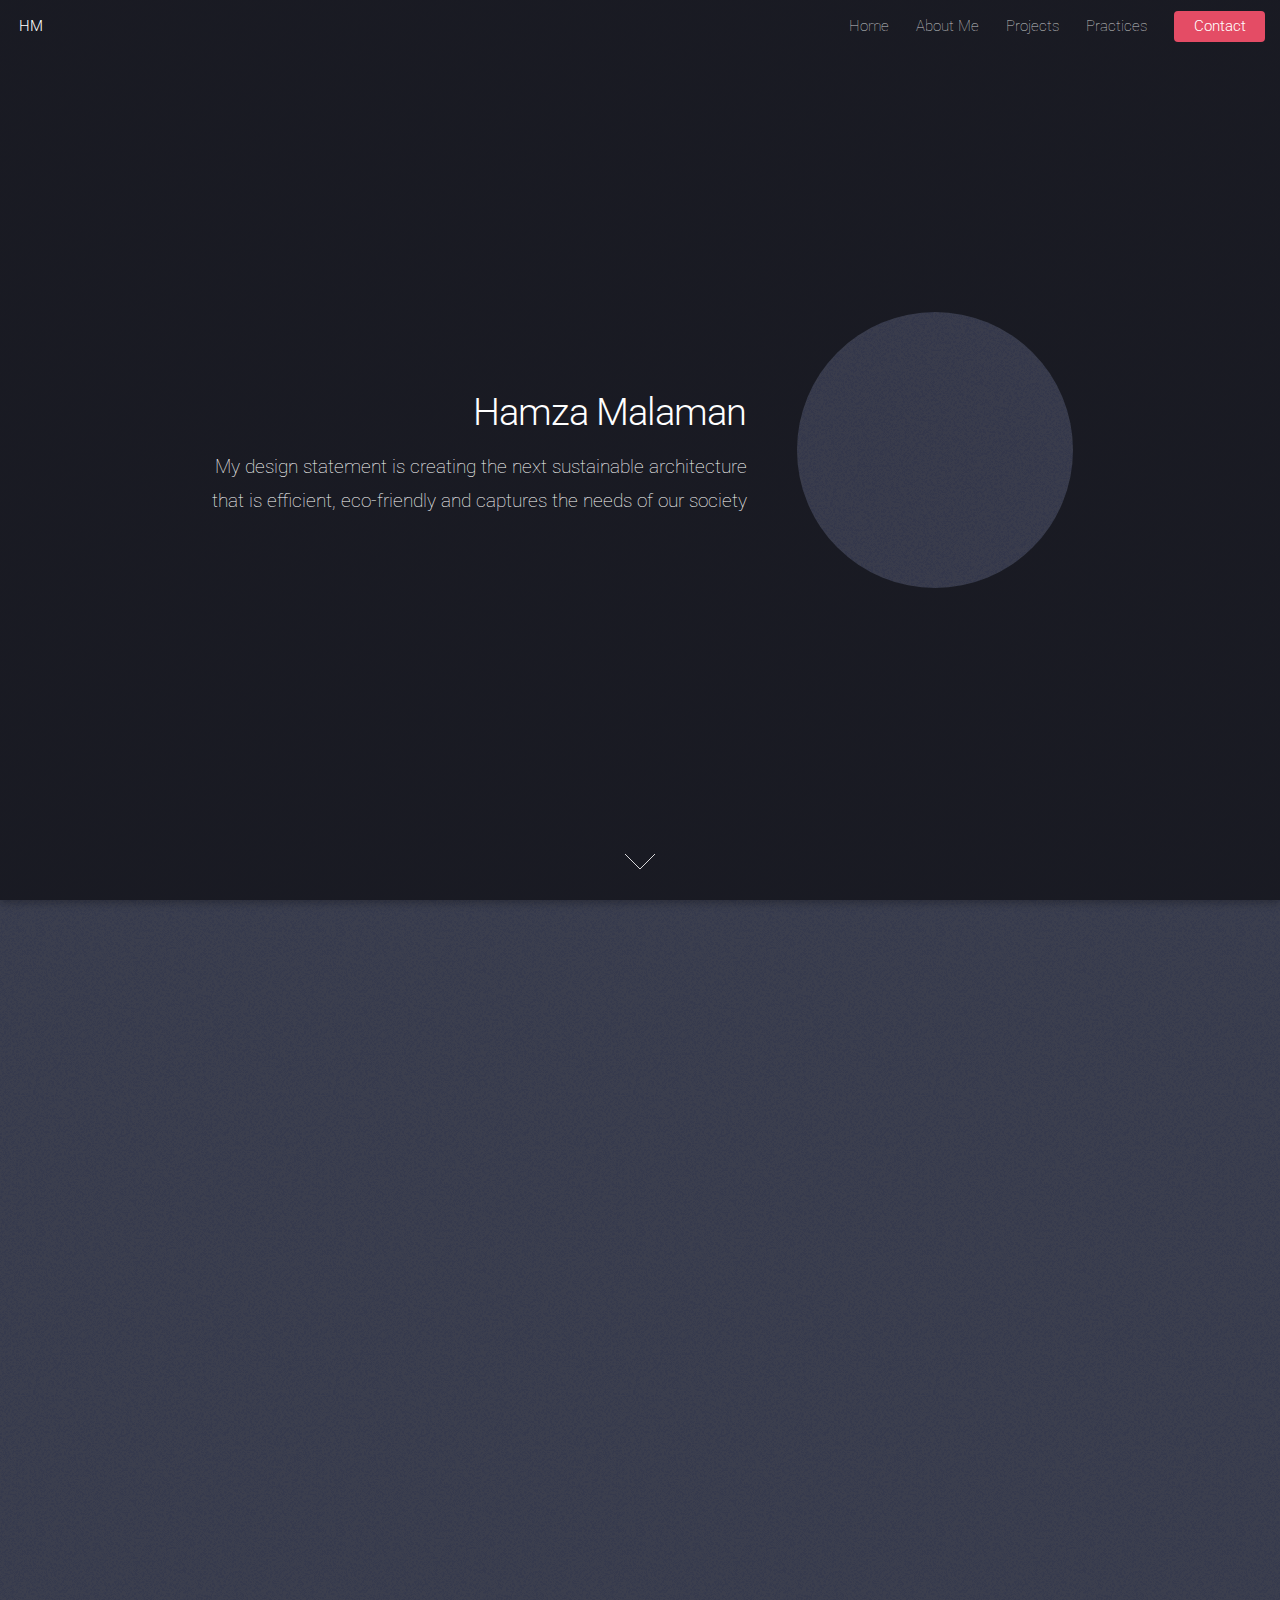
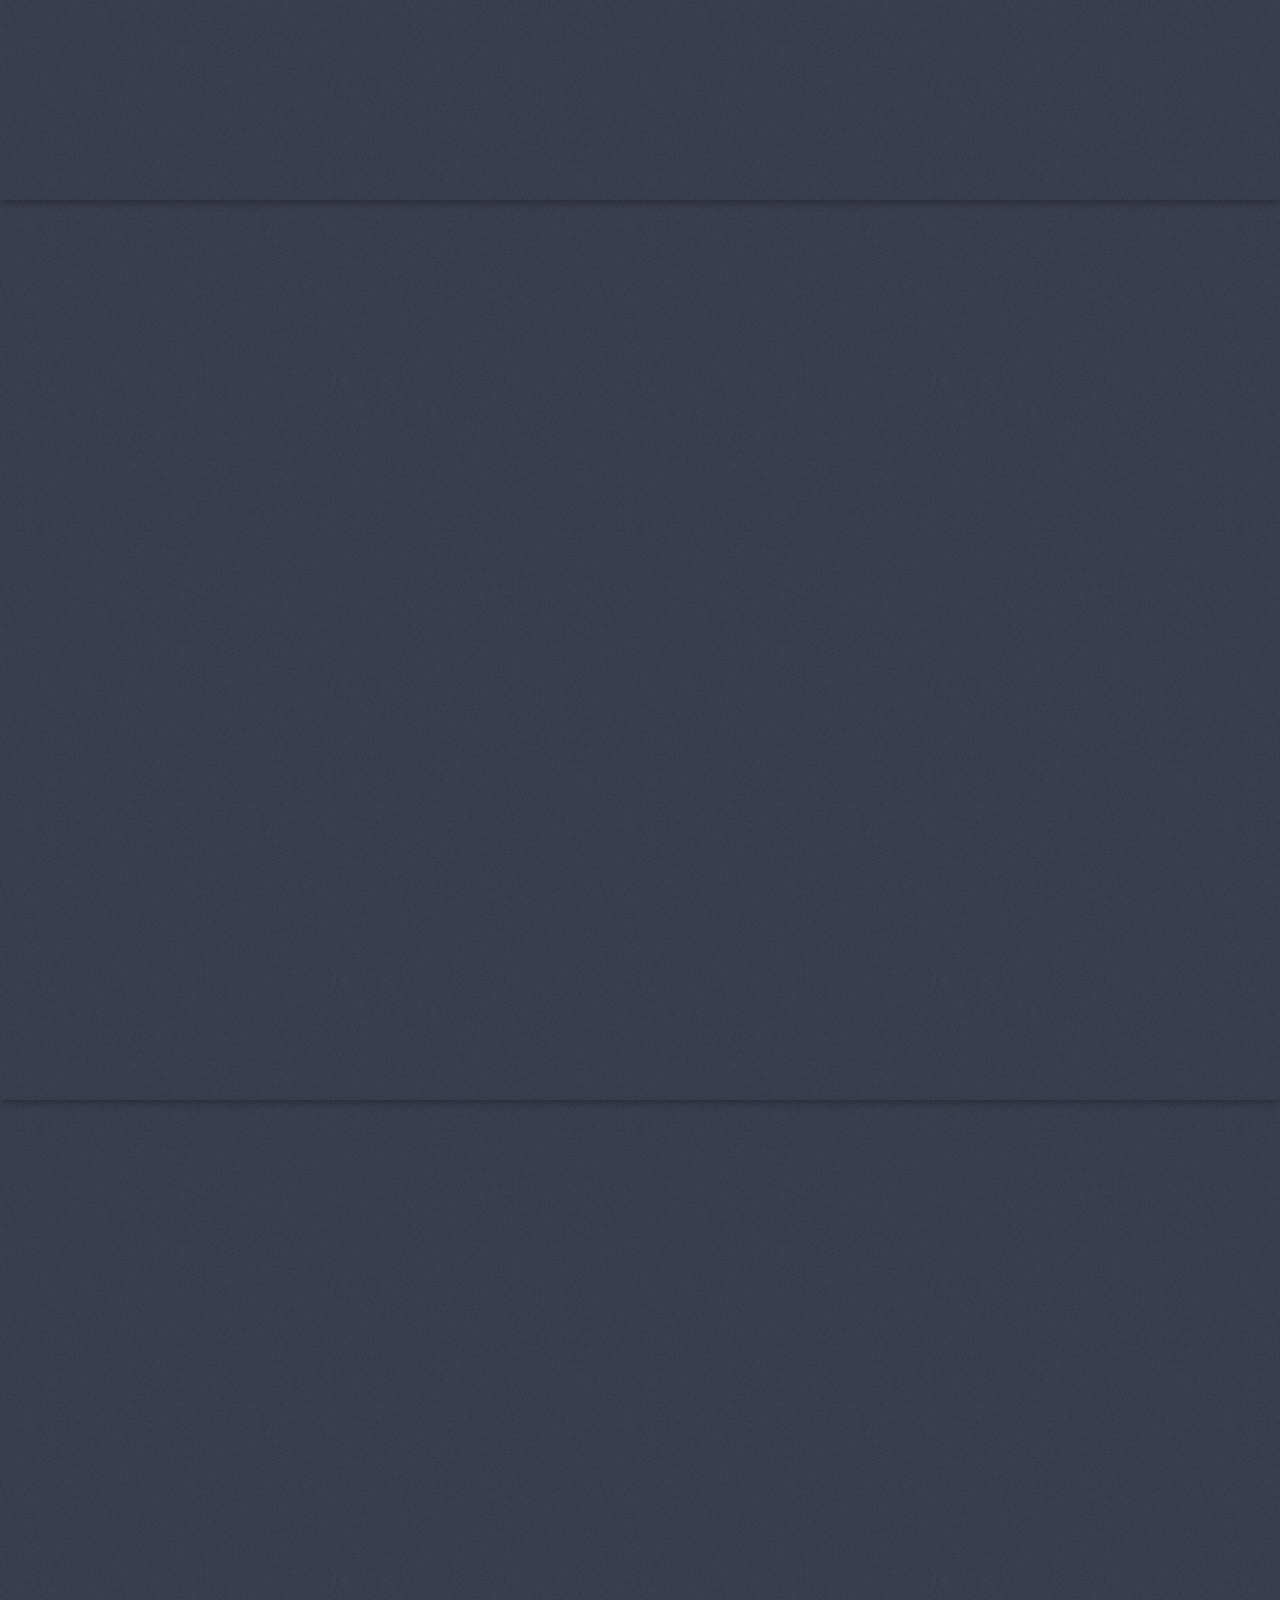
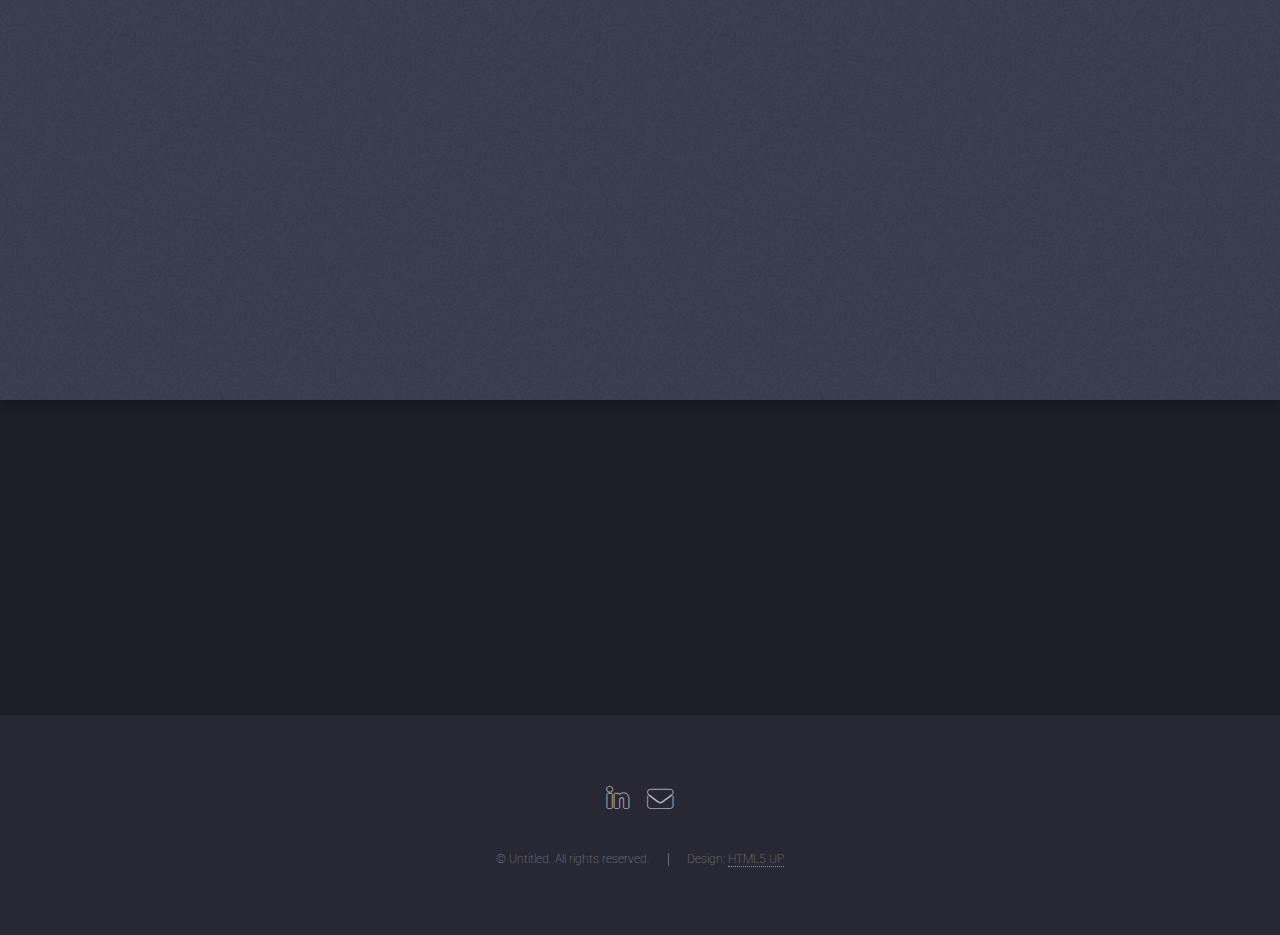
==== commit 301ecf8a: "Update index.html" ====
--- a/index.html
+++ b/index.html
@@ -33,19 +33,12 @@
 							<li>
 								<a href="#three">Practices</a>
 								<ul>
-									<li>
-										<a href="Visualisation">3D-Visualisation</a>
-										<ul>
-											<li><a href="#">Option 1</a></li>
-											<li><a href="#">Option 2</a></li>
-											<li><a href="#">Option 3</a></li>
-											<li><a href="#">Option 4</a></li>
-										</ul>
-									</li>
+									<li><a href="Visualization">3D-Visualization</a></li>
 									<li><a href="Scheduling">4D-Scheduling</a></li>
 									<li><a href="Estimating">5D-Estimating</a></li>
 									<li><a href="Sustainability">6D-Sustainability</a></li>
 									<li><a href="Asset Management">7D-Asset Management</a></li>
+									<li><a href="Collaboration">Collaboration</a></li>
 								</ul>
 							</li>
 							<li><a href="#" class="button primary">Contact</a></li>
@@ -55,7 +48,6 @@
 
 			<!-- Banner -->
 				<section id="banner">
-					<span class="image"><img src="images/johnson-wang-unsplash.jpg" alt="" /></span>
 					<div class="content">
 						<header>
 							<h2>Hamza Malaman</h2>
@@ -68,7 +60,7 @@
 
 			<!-- One -->
 				<section id="one" class="spotlight style1 bottom">
-					<span class="image fit main"><img src="images/home/lee-campbell.jpg" alt="" /></span>
+					<span class="image fit main"><img src="images/Home/light-bulbs.jpg" alt="" /></span>
 					<div class="content">
 						<div class="container">
 							<div class="row">
@@ -116,7 +108,7 @@
 
 			<!-- Three -->
 				<section id="three" class="spotlight style3 left">
-					<span class="image fit main bottom"><img src="images/projects/zibiproject/16.jpg" alt="" /></span>
+					<span class="image fit main bottom"><img src="images/practices/stephen.jpg" alt="" /></span>
 					<div class="content">
 						<header>
 							<h2>Practices</h2>
@@ -124,7 +116,7 @@
 						</header>
 						<p>In the practise section, you can find the exercise that i gained my ability for construction industry</p>
 						<ul class="actions">
-							<li><a href="practise.html" class="button">Learn More</a></li>
+							<li><a href="practices.html" class="button">Learn More</a></li>
 						</ul>
 					</div>
 					<a href="#four" class="goto-next scrolly">Next</a>
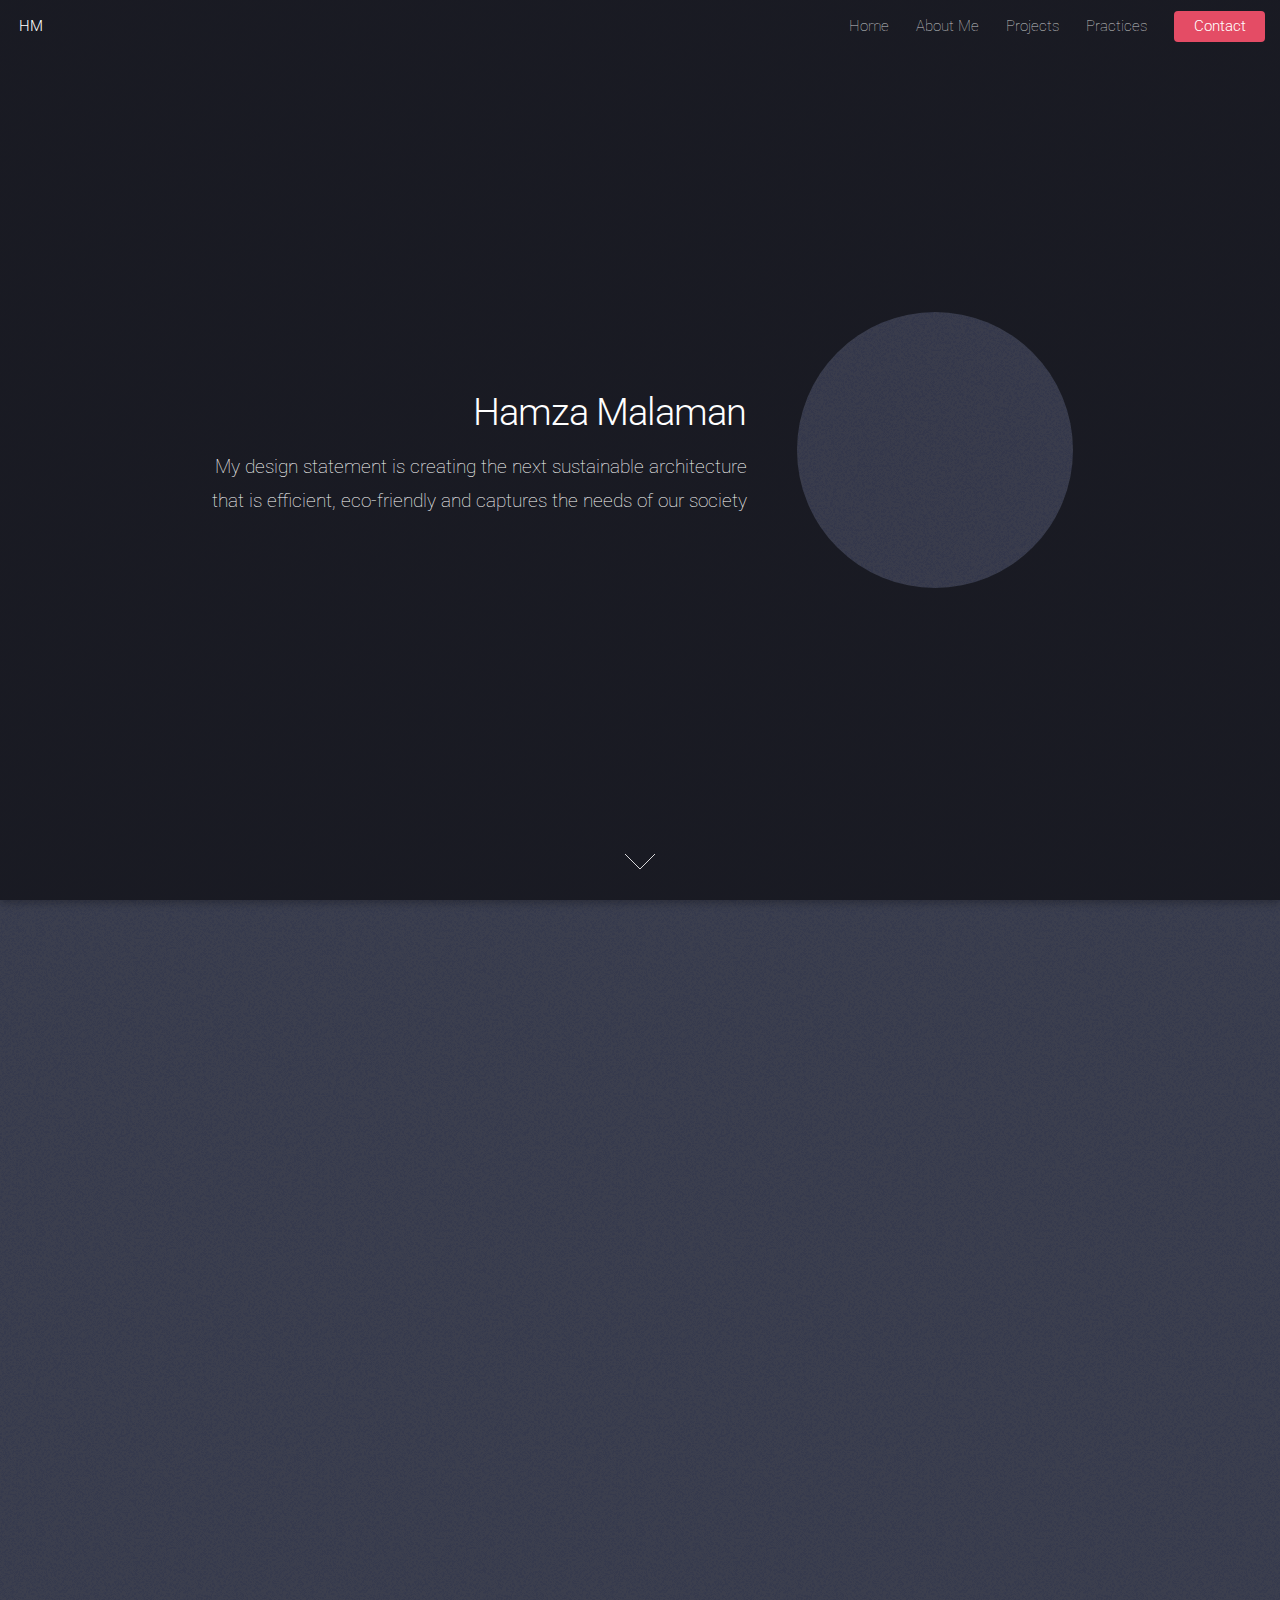
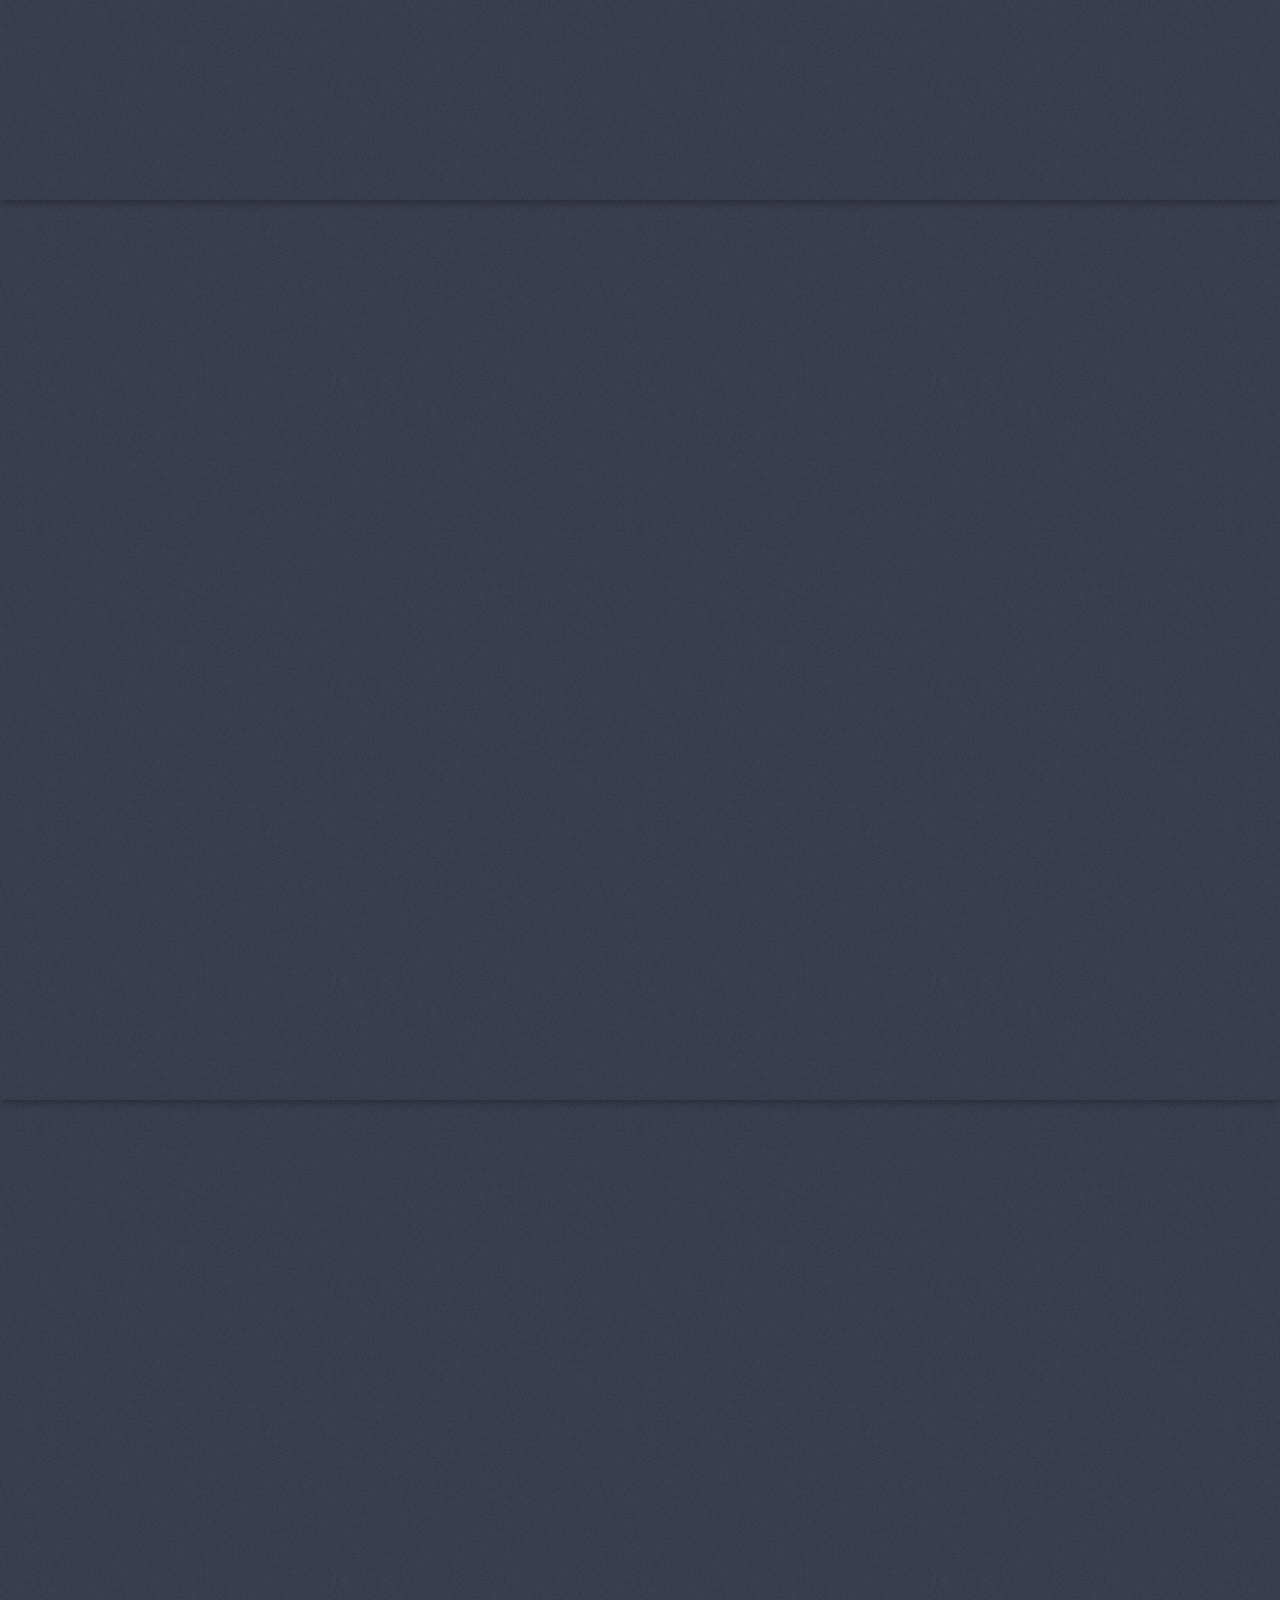
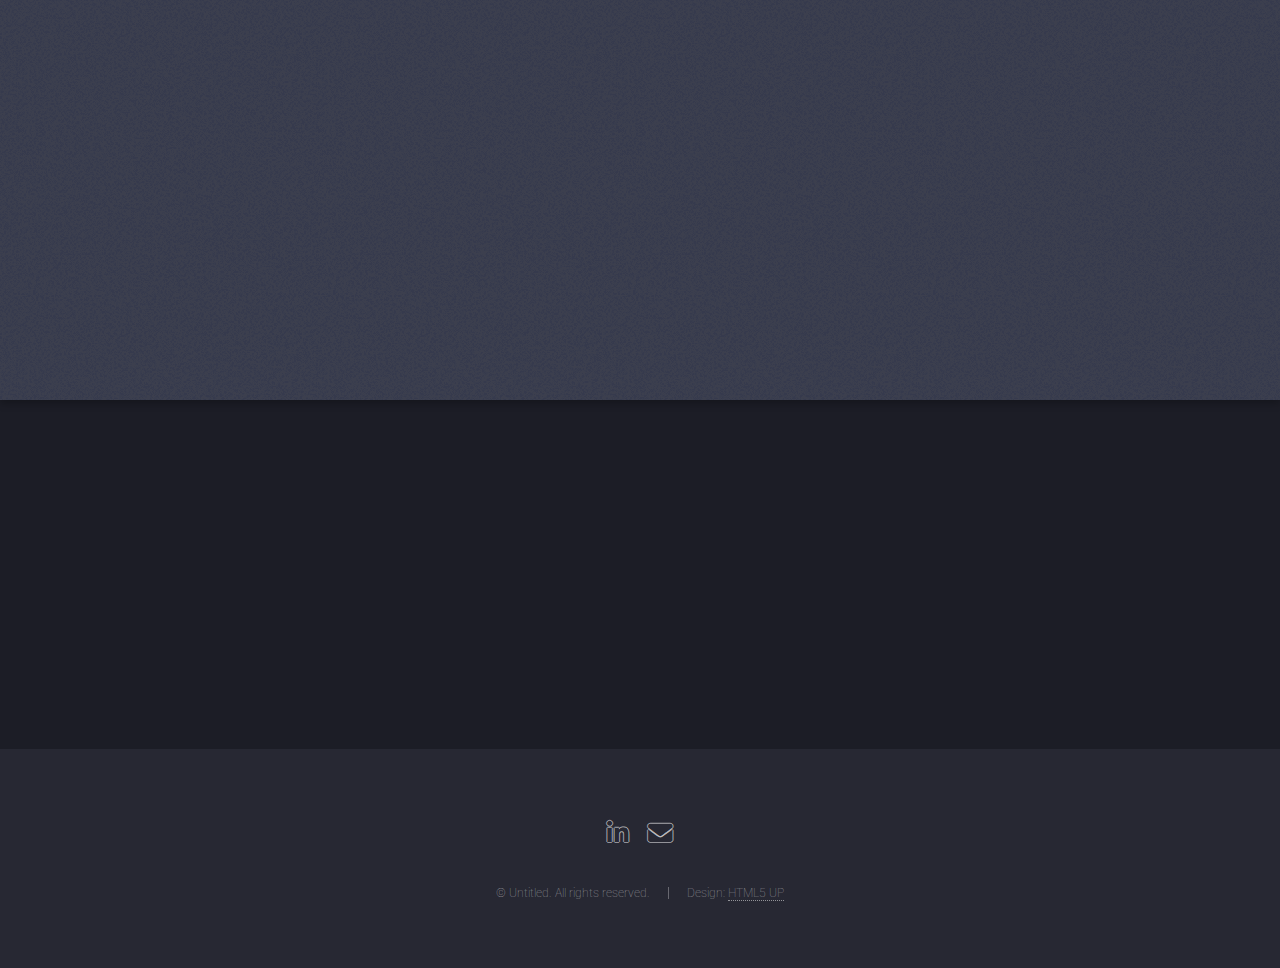
==== commit 561cc5b0: "Add files via upload" ====
--- a/index.html
+++ b/index.html
@@ -25,20 +25,18 @@
 							<li>
 								<a href="projects.html">Projects</a>
 								<ul>
-									<li><a href="left-sidebar.html">Zibi - Albert Island</a></li>
-									<li><a href="right-sidebar.html">NCC - Farm house</a></li>
-									<li><a href="no-sidebar.html">Sable Island - Retrofit</a></li>
+									<li><a href="projects.html#two">Zibi - Albert Island</a></li>
+									<li><a href="projects.html#one">NCC - Farm house</a></li>
 								</ul>
 							</li>
 							<li>
 								<a href="#three">Practices</a>
 								<ul>
-									<li><a href="Visualization">3D-Visualization</a></li>
-									<li><a href="Scheduling">4D-Scheduling</a></li>
-									<li><a href="Estimating">5D-Estimating</a></li>
-									<li><a href="Sustainability">6D-Sustainability</a></li>
-									<li><a href="Asset Management">7D-Asset Management</a></li>
-									<li><a href="Collaboration">Collaboration</a></li>
+									<li><a href="practices.html#one">3D-Visualization</a></li>
+									<li><a href="practice.html#two">4D-Scheduling</a></li>
+									<li><a href="prectice.html#three">5D-Estimating</a></li>
+									<li><a href="practices.html#four">6D-Sustainability</a></li>
+									<li><a href="practices.html#five">Collaboration</a></li>
 								</ul>
 							</li>
 							<li><a href="#" class="button primary">Contact</a></li>
@@ -60,7 +58,7 @@
 
 			<!-- One -->
 				<section id="one" class="spotlight style1 bottom">
-					<span class="image fit main"><img src="images/Home/light-bulbs.jpg" alt="" /></span>
+					<span class="image fit main"><img src="images/home/light-bulbs.jpg" alt="" /></span>
 					<div class="content">
 						<div class="container">
 							<div class="row">
@@ -93,7 +91,7 @@
 						<header>
 							<h2>Projects</h2>
 						</header>
-						<p>This section will have academic and professional projects<br >
+						<p align="justify">This section will have academic and professional projects<br >
 
 						Zibi - Albert Island / 
 						NCC - Farm house / 
@@ -108,13 +106,13 @@
 
 			<!-- Three -->
 				<section id="three" class="spotlight style3 left">
-					<span class="image fit main bottom"><img src="images/practices/stephen.jpg" alt="" /></span>
+					<span class="image fit main bottom"><img src="images/home/clark.jpg" alt="" /></span>
 					<div class="content">
 						<header>
 							<h2>Practices</h2>
-							<p>Many different programs have data transfer eachother, the point is to know which data works with which software</p>
+							<p align="justify">Many different programs have data transfer eachother, the point is to know which data works with which software</p>
 						</header>
-						<p>In the practise section, you can find the exercise that i gained my ability for construction industry</p>
+						<p align="justify">In the practise section, you can find the exercise that i gained my ability for construction industry</p>
 						<ul class="actions">
 							<li><a href="practices.html" class="button">Learn More</a></li>
 						</ul>
@@ -127,7 +125,7 @@
 					<div class="container">
 						<header class="major">
 							<h2>Contact</h2>
-							<p>Please keep in touch with me if you have any question or comment</p>
+							<p>Please keep in touch with me if you have any question or comment</br>hamzamalaman@gmail.com</p>
 					</div>
 				</section>
 
@@ -135,7 +133,7 @@
 				<footer id="footer">
 					<ul class="icons">
 						<li><a href="https://ca.linkedin.com/in/hamzamalaman" class="icon brands alt fa-linkedin-in"><span class="label">LinkedIn</span></a></li>
-						<li><a href="#" class="icon solid alt fa-envelope"><span class="label">Email</span></a></li>
+						<li><a href="#four" class="icon solid alt fa-envelope"><span class="label">Email</span></a></li>
 					</ul>
 					<ul class="copyright">
 						<li>&copy; Untitled. All rights reserved.</li><li>Design: <a href="http://html5up.net">HTML5 UP</a></li>
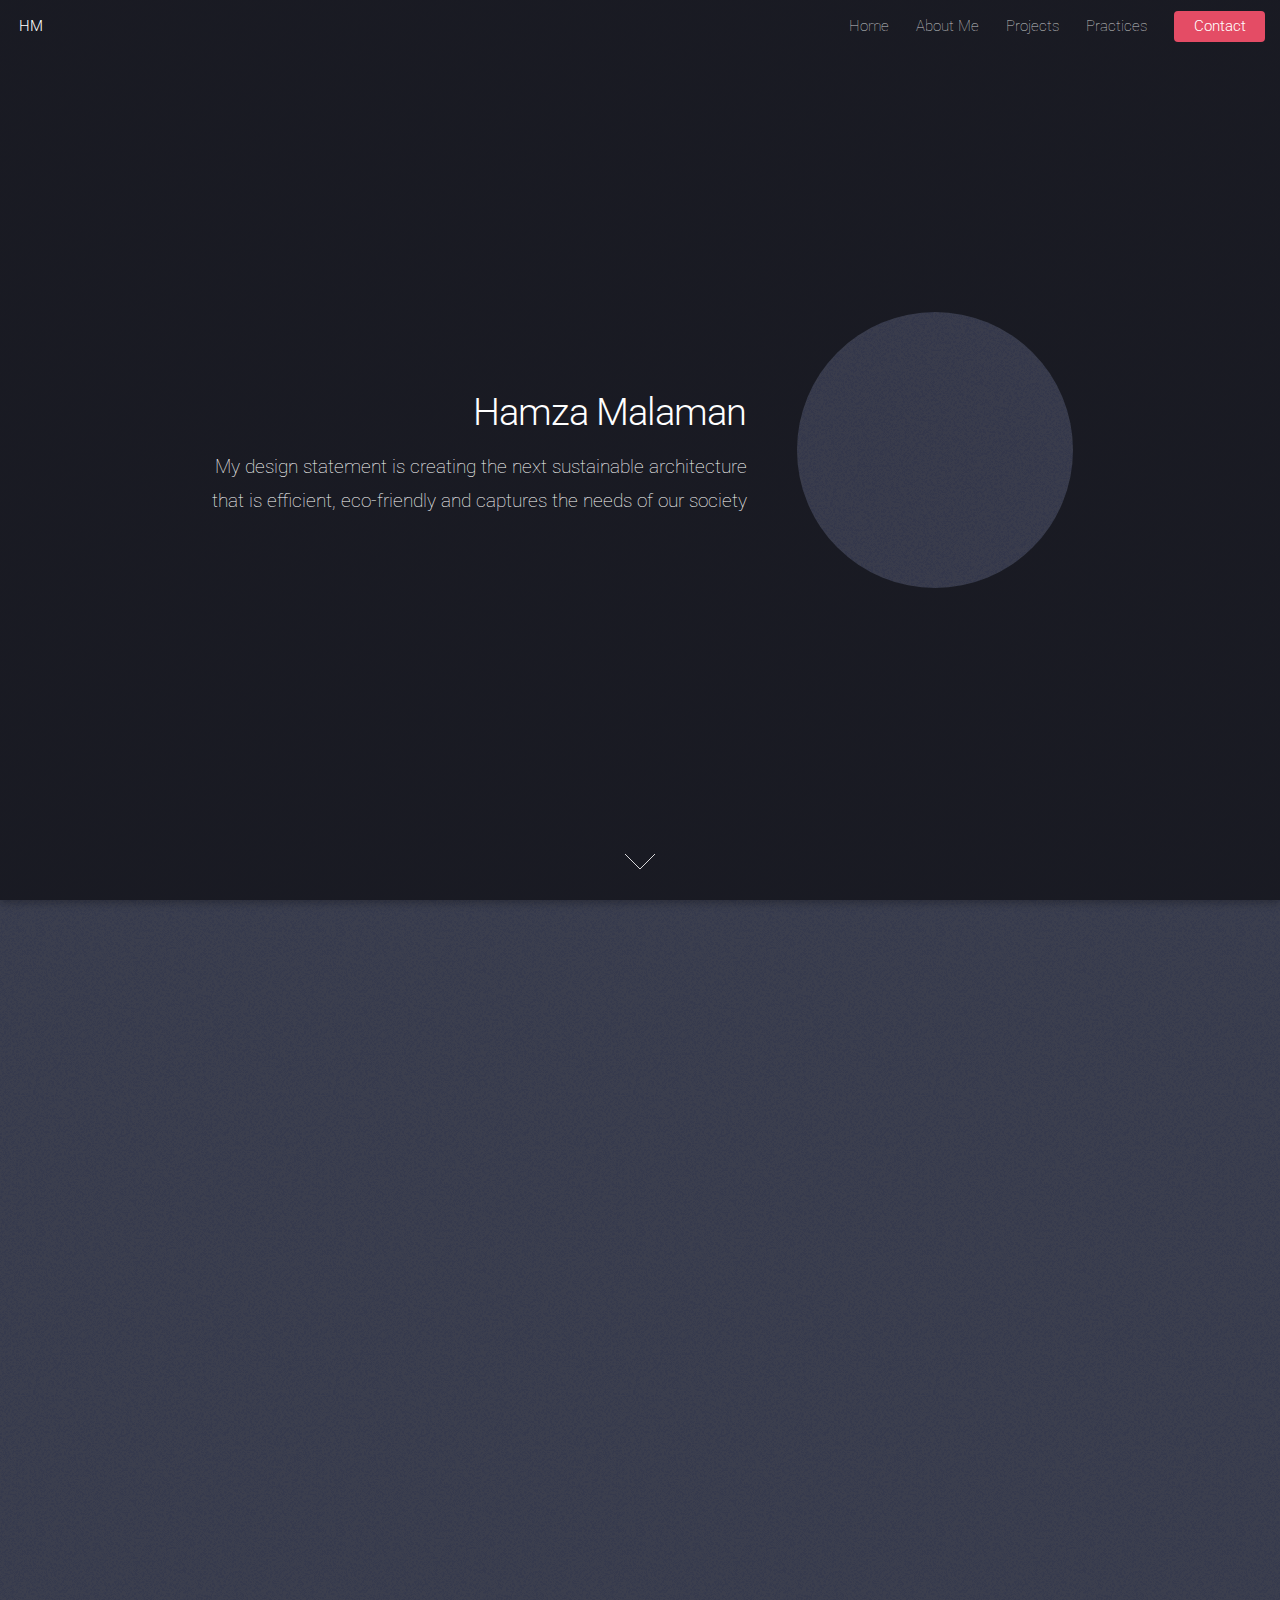
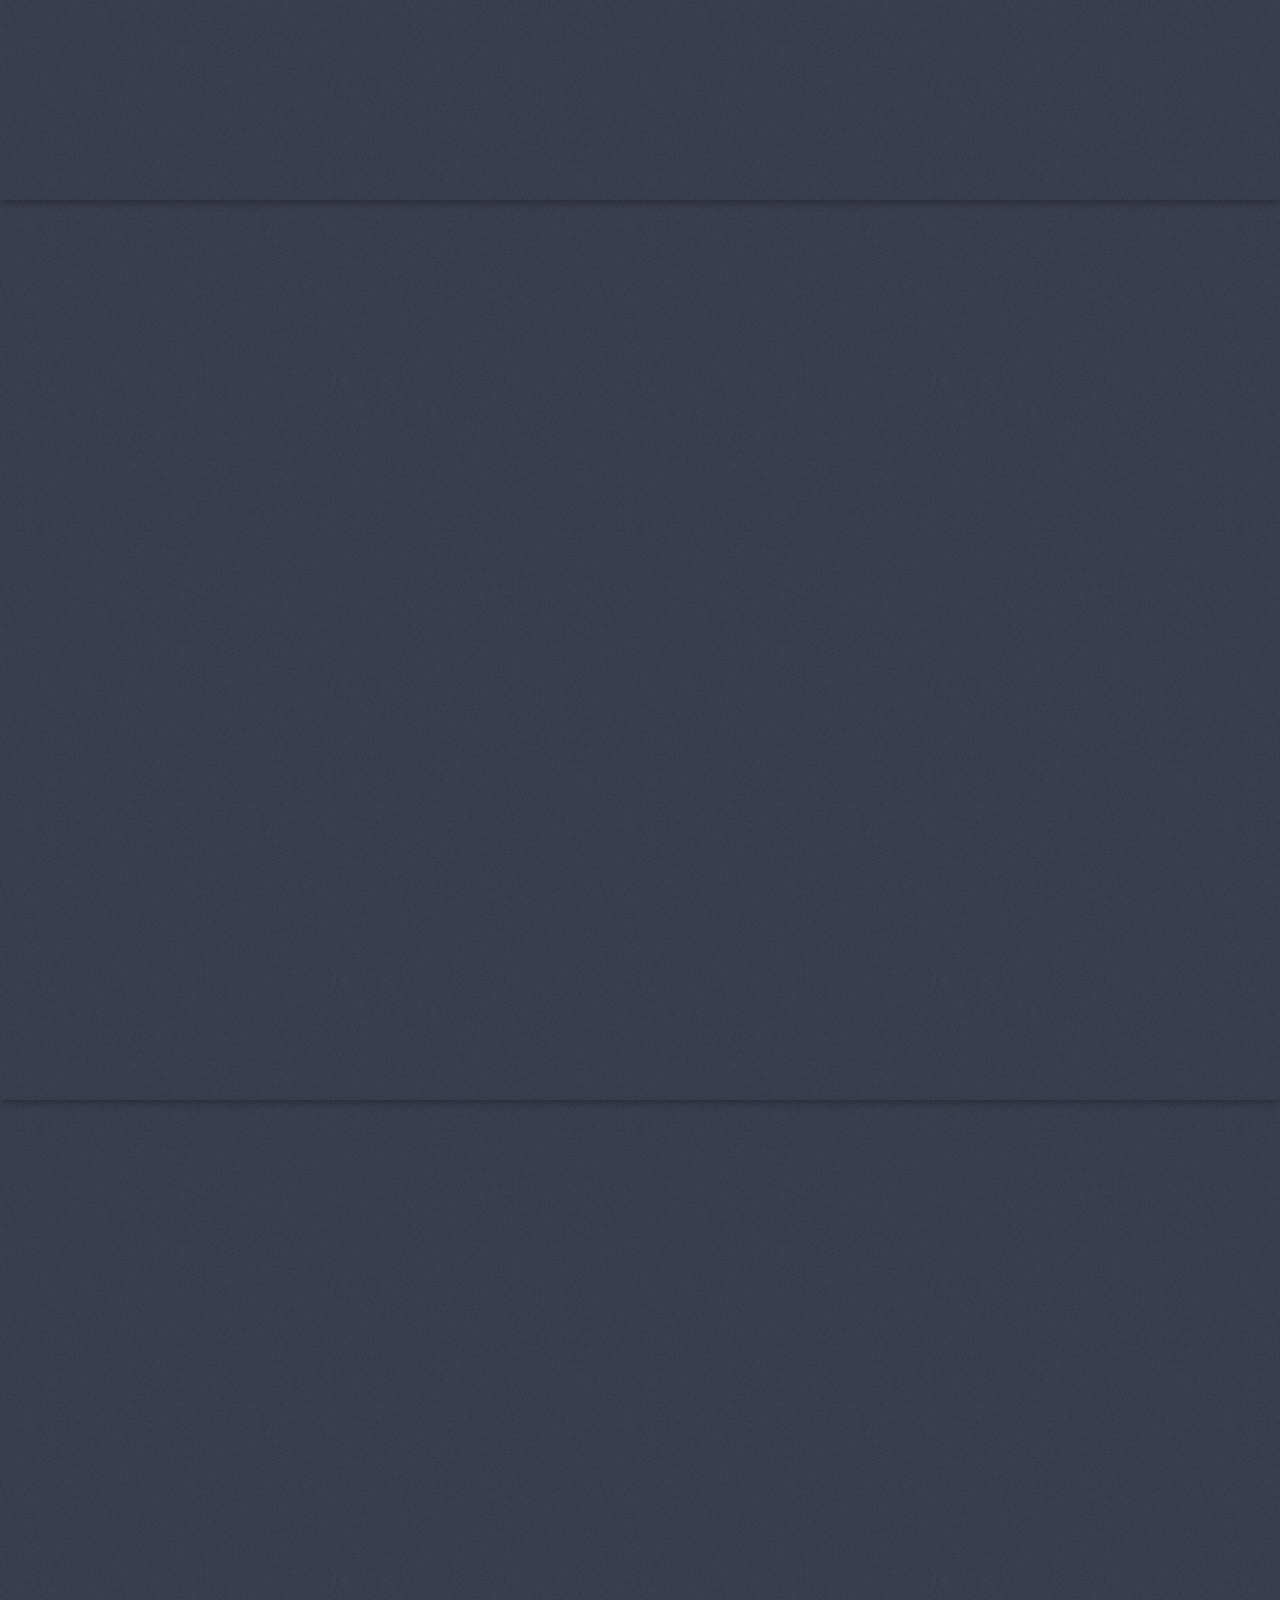
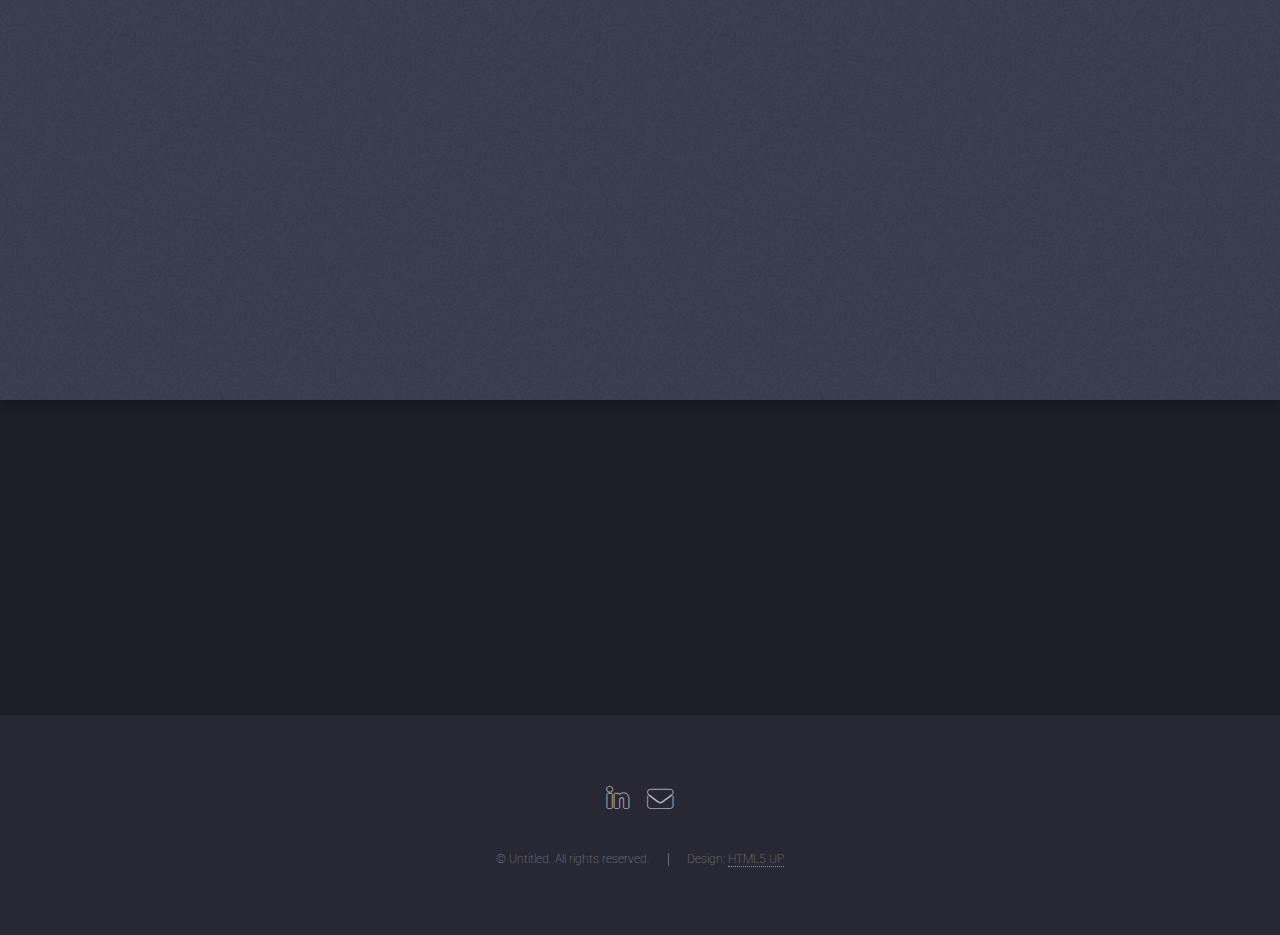
==== commit 4119b0e5: "Add files via upload" ====
--- a/index.html
+++ b/index.html
@@ -25,18 +25,18 @@
 							<li>
 								<a href="projects.html">Projects</a>
 								<ul>
-									<li><a href="projects.html#two">Zibi - Albert Island</a></li>
-									<li><a href="projects.html#one">NCC - Farm house</a></li>
+									<li><a href="farmhouse.html">NCC - Farm house</a></li>
+									<li><a href="zibi.html">Zibi - Albert Island</a></li>
 								</ul>
 							</li>
 							<li>
-								<a href="#three">Practices</a>
+								<a href="practices.html">Practices</a>
 								<ul>
-									<li><a href="practices.html#one">3D-Visualization</a></li>
-									<li><a href="practice.html#two">4D-Scheduling</a></li>
-									<li><a href="prectice.html#three">5D-Estimating</a></li>
-									<li><a href="practices.html#four">6D-Sustainability</a></li>
-									<li><a href="practices.html#five">Collaboration</a></li>
+									<li><a href="visualization.html">3D-Visualization</a></li>
+									<li><a href="scheduling.html">4D-Scheduling</a></li>
+									<li><a href="estimating.html">5D-Estimating</a></li>
+									<li><a href="sustainability.html">6D-Sustainability</a></li>
+									<li><a href="collaboration.html">Collaboration</a></li>
 								</ul>
 							</li>
 							<li><a href="#" class="button primary">Contact</a></li>
@@ -86,16 +86,15 @@
 
 			<!-- Two -->
 				<section id="two" class="spotlight style4 right">
-					<span class="image fit main"><img src="images/projects/farmhouse/picture1.jpg" alt="" /></span>
+					<span class="image fit main"><img src="images/projects/farmhouse/Picture1.jpg" alt="" /></span>
 					<div class="content">
 						<header>
 							<h2>Projects</h2>
 						</header>
-						<p align="justify">This section will have academic and professional projects<br >
+						<p align="justify"><br >
 
 						Zibi - Albert Island / 
 						NCC - Farm house / 
-						Sable Island - Retrofit
 						</p>
 						<ul class="actions">
 							<li><a href="projects.html" class="button">Learn More</a></li>
@@ -125,7 +124,7 @@
 					<div class="container">
 						<header class="major">
 							<h2>Contact</h2>
-							<p>Please keep in touch with me if you have any question or comment</br>hamzamalaman@gmail.com</p>
+							<p>hamzamalaman@gmail.com</p>
 					</div>
 				</section>
 
@@ -133,7 +132,7 @@
 				<footer id="footer">
 					<ul class="icons">
 						<li><a href="https://ca.linkedin.com/in/hamzamalaman" class="icon brands alt fa-linkedin-in"><span class="label">LinkedIn</span></a></li>
-						<li><a href="#four" class="icon solid alt fa-envelope"><span class="label">Email</span></a></li>
+						<li><a href="#four" class="icon solid alt fa-envelope"></span></a></li>
 					</ul>
 					<ul class="copyright">
 						<li>&copy; Untitled. All rights reserved.</li><li>Design: <a href="http://html5up.net">HTML5 UP</a></li>
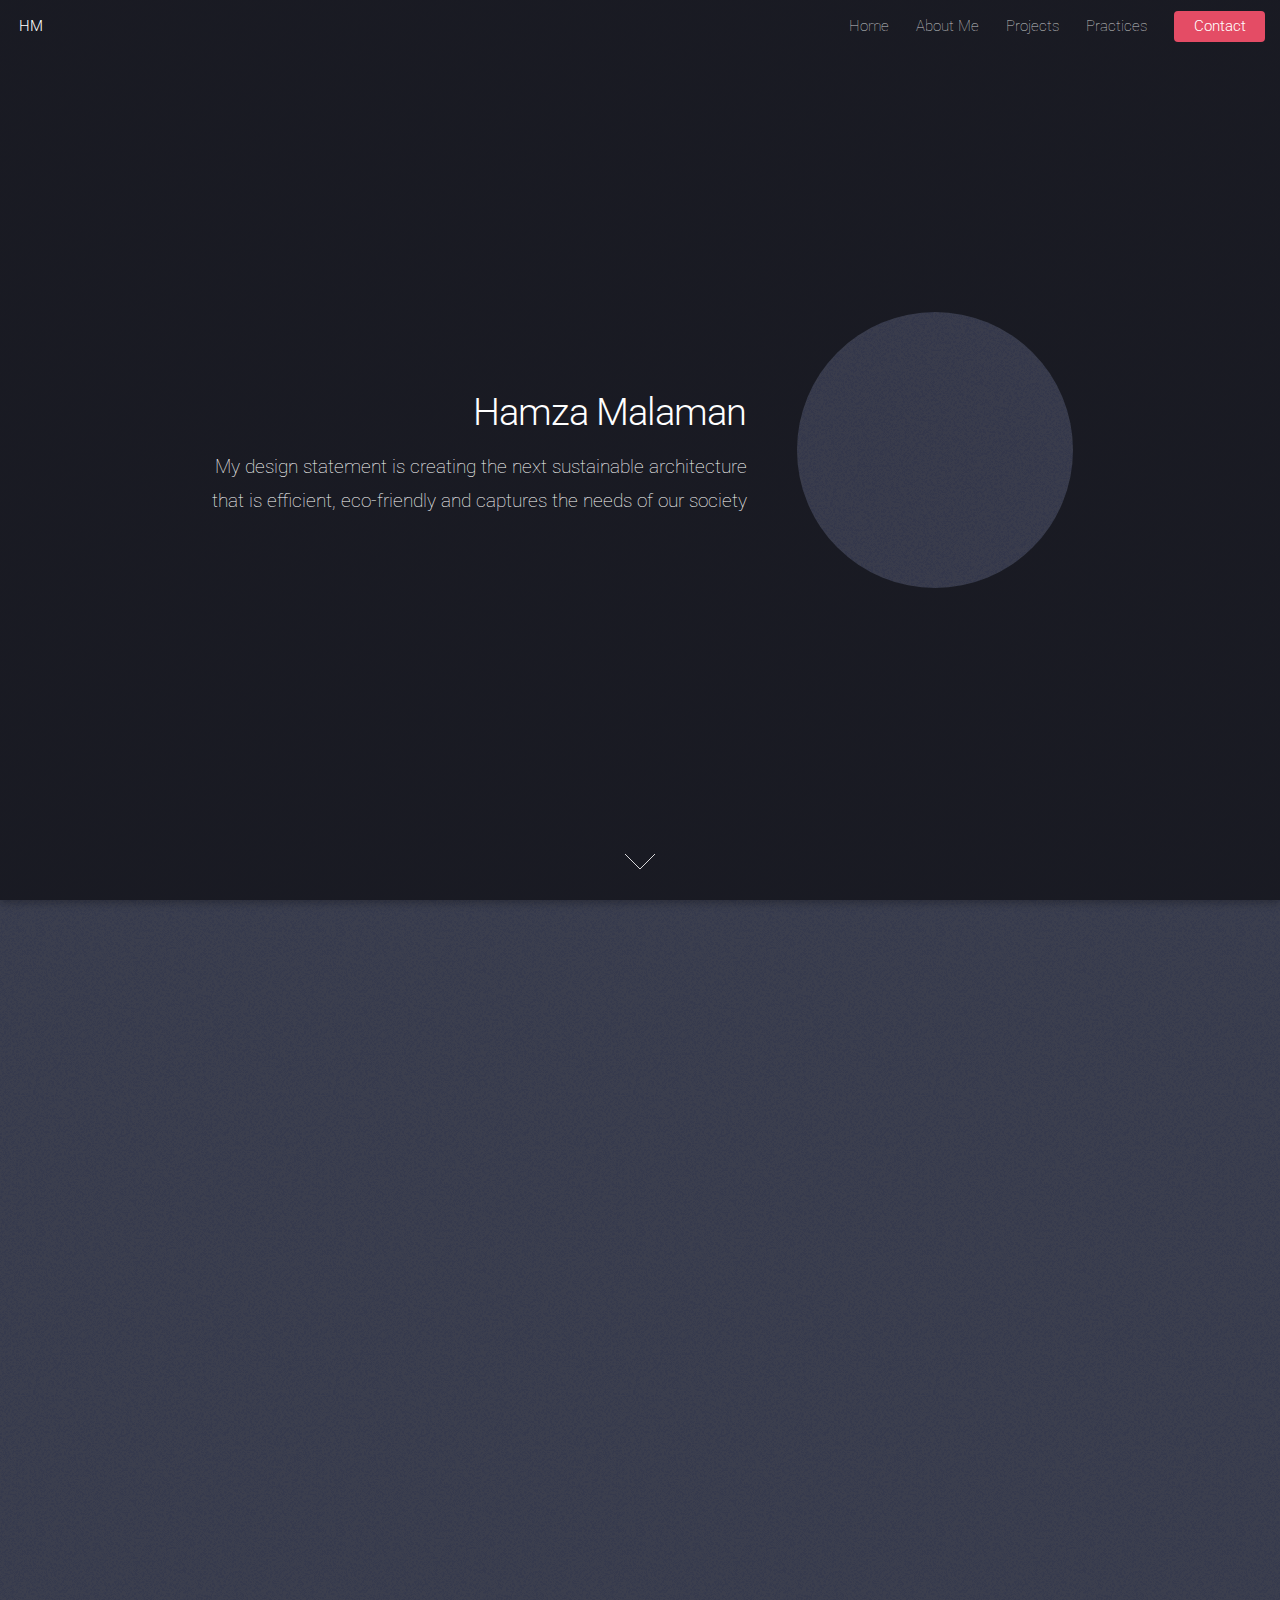
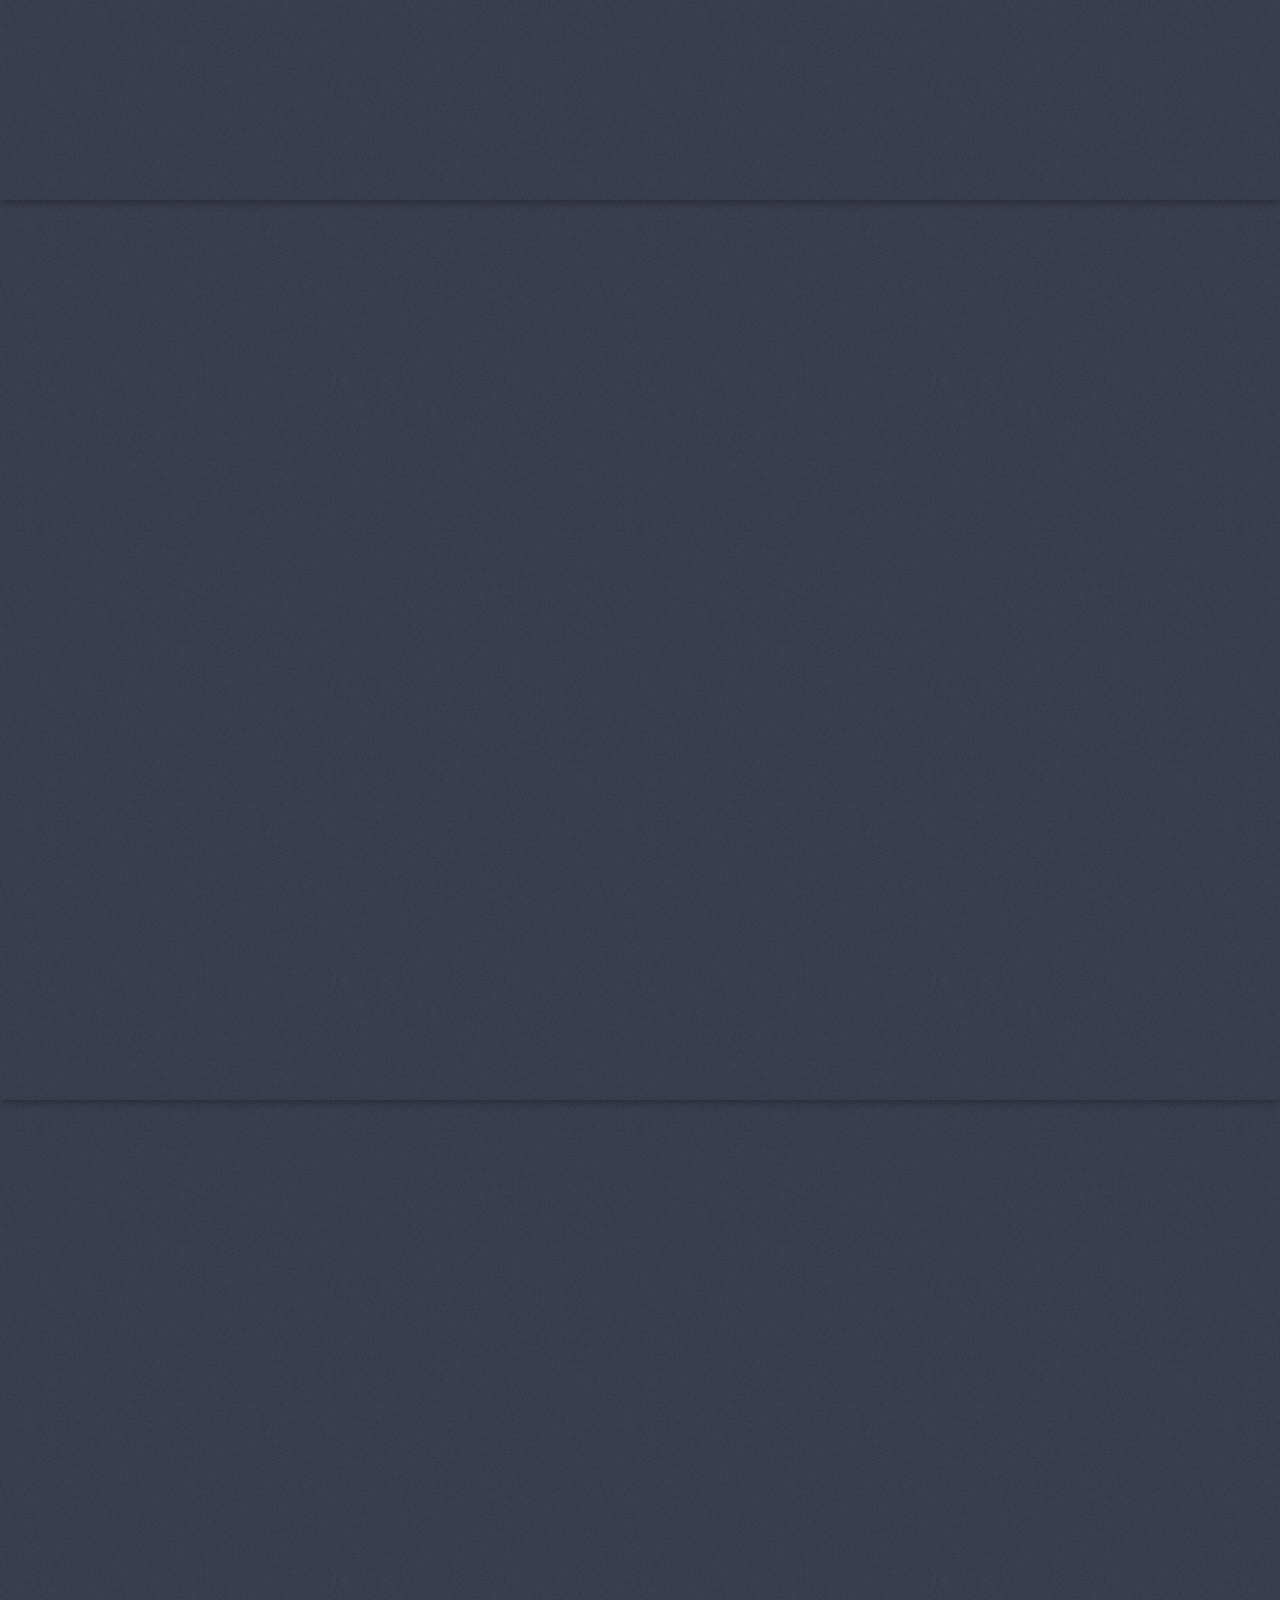
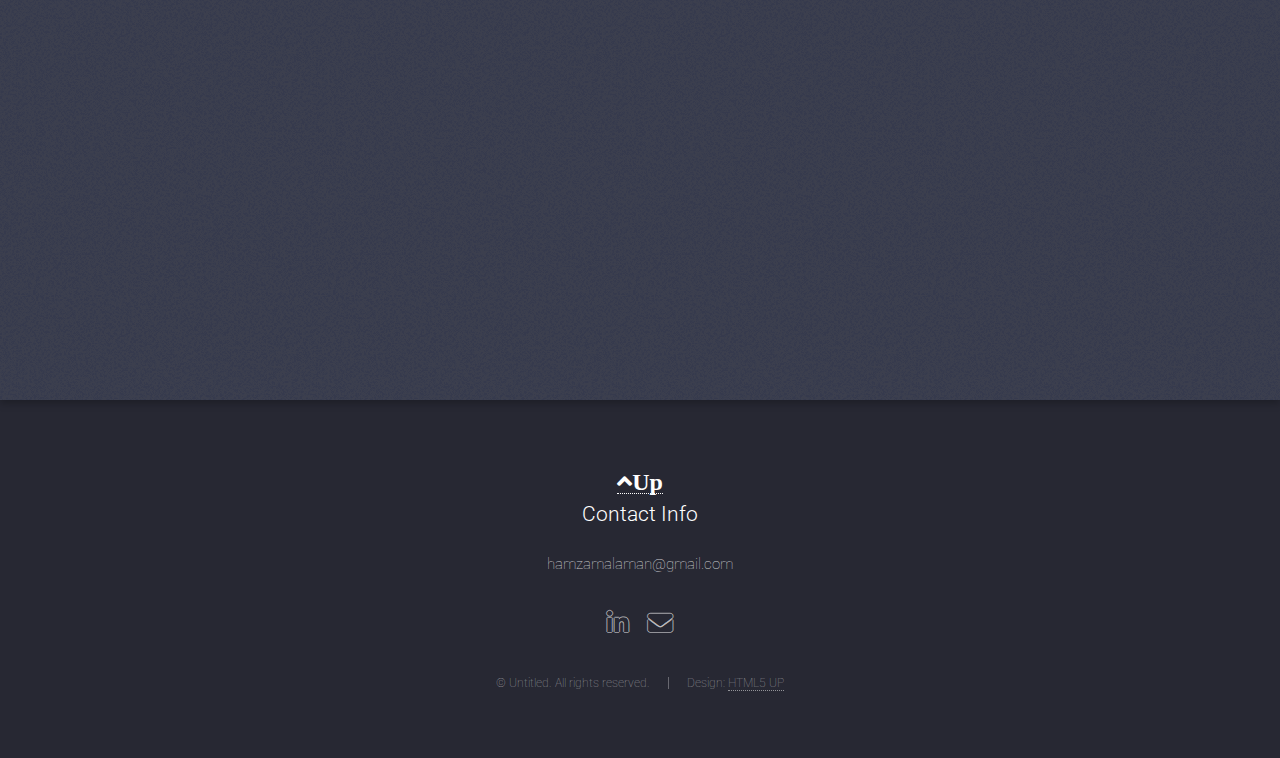
==== commit 7db79770: "Add files via upload" ====
--- a/index.html
+++ b/index.html
@@ -39,10 +39,11 @@
 									<li><a href="collaboration.html">Collaboration</a></li>
 								</ul>
 							</li>
-							<li><a href="#" class="button primary">Contact</a></li>
+							<li><a href="#footer" class="button primary">Contact</a></li>
 						</ul>
 					</nav>
 				</header>
+
 
 			<!-- Banner -->
 				<section id="banner">
@@ -67,15 +68,21 @@
 										<h2>About Me</h2>
 									</header>
 								</div>
-								<div class="col-4 col-12-medium">
-									<p align="justify">My passion and creativity over the past five years taught me to discover much about the design process and architecture. I learned some of these abilities from architecture, such as solving problems, thinking through details, and design.
-									</p>
+								<div class="col-4 col-14-medium">
+									<ul>
+										<li>Profile</li>
+										<li>Qualification</li>
+										<li>Education</li>
+										<li>Experience</li>
+									</ul>
 								</div>
-								<div class="col-4 col-12-medium">
-									<p align="justify">My objectives are to obtain a position where I can use my skills to build experience, provide assistance, and use my interpersonal skills for the advancement of communication.
-									</p>
+								<div class="col-4 col-14-medium">
+									<ul>
+										<li>Volunteer</li>
+										<li>Certificates</li>
+									</ul>
 									<ul class="actions">
-									<li><a href="aboutme.html" class="button">Learn More</a></li>
+										<li><a href="aboutme.html" class="button">Learn More</a></li>
 									</ul>
 								</div>
 							</div>
@@ -91,11 +98,11 @@
 						<header>
 							<h2>Projects</h2>
 						</header>
-						<p align="justify"><br >
-
-						Zibi - Albert Island / 
-						NCC - Farm house / 
-						</p>
+						<div class="col-4 col-14-medium">
+							<ul>
+								<li>NCC - Farm house</li>
+								<li>Zibi - Albert Island</li>
+							</ul>
 						<ul class="actions">
 							<li><a href="projects.html" class="button">Learn More</a></li>
 						</ul>
@@ -109,27 +116,27 @@
 					<div class="content">
 						<header>
 							<h2>Practices</h2>
-							<p align="justify">Many different programs have data transfer eachother, the point is to know which data works with which software</p>
 						</header>
-						<p align="justify">In the practise section, you can find the exercise that i gained my ability for construction industry</p>
+						<div class="col-4 col-14-medium">
+							<ul>
+								<li>3D Visualization</li>
+								<li>4D scheduling</li>
+								<li>5D Estimating</li>
+								<li>6D Sustainability</li>
+								<li>Reporting</li>
+							</ul>
 						<ul class="actions">
 							<li><a href="practices.html" class="button">Learn More</a></li>
 						</ul>
 					</div>
-					<a href="#four" class="goto-next scrolly">Next</a>
-				</section>
-
-			<!-- Four -->
-				<section id="four" class="wrapper style1 special fade-up">
-					<div class="container">
-						<header class="major">
-							<h2>Contact</h2>
-							<p>hamzamalaman@gmail.com</p>
-					</div>
+					<a href="#footer" class="goto-next scrolly">Next</a>
 				</section>
 
 			<!-- Footer -->
 				<footer id="footer">
+					<a href="#header" class="fas fa-angle-up" style="font-size:24px;color:white">Up</a>
+					<h3>Contact Info</h3>
+					<p>hamzamalaman@gmail.com</p>
 					<ul class="icons">
 						<li><a href="https://ca.linkedin.com/in/hamzamalaman" class="icon brands alt fa-linkedin-in"><span class="label">LinkedIn</span></a></li>
 						<li><a href="#four" class="icon solid alt fa-envelope"></span></a></li>
@@ -138,7 +145,6 @@
 						<li>&copy; Untitled. All rights reserved.</li><li>Design: <a href="http://html5up.net">HTML5 UP</a></li>
 					</ul>
 				</footer>
-
 		</div>
 
 		<!-- Scripts -->
